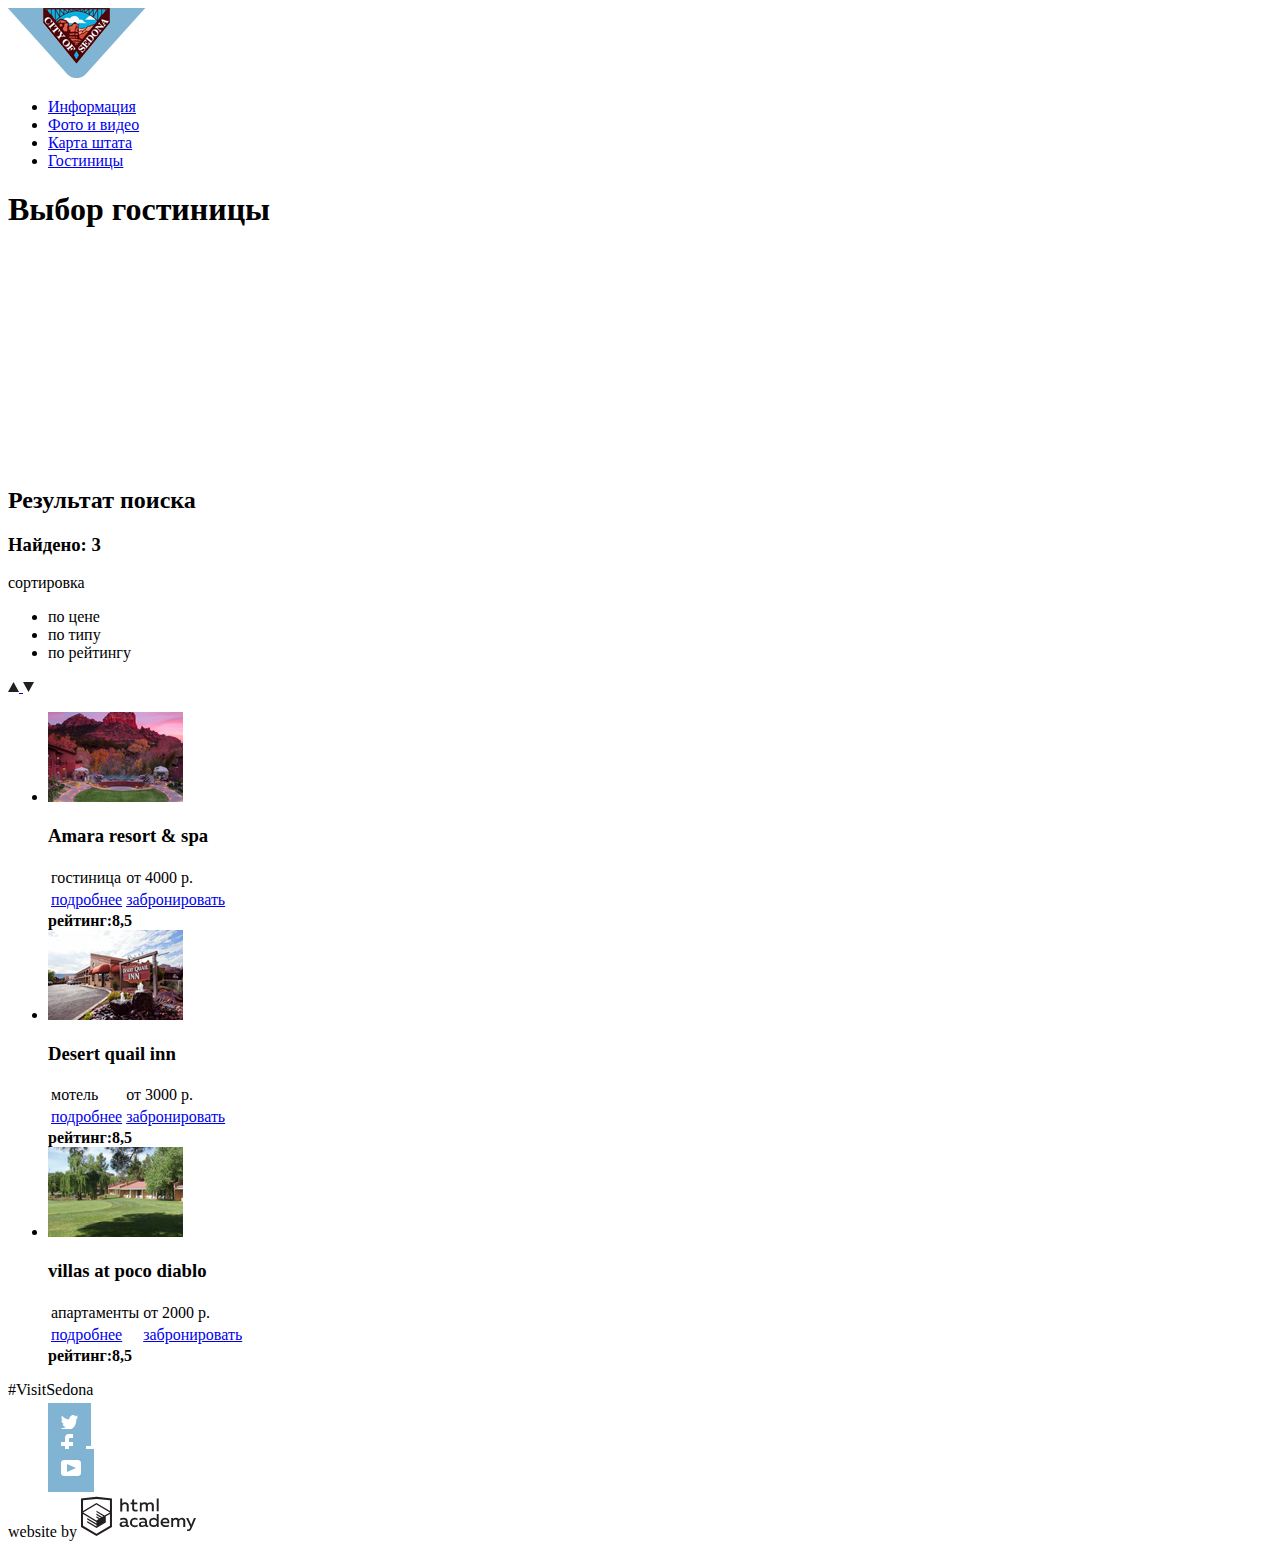
==== hotel.html @ ff17bfc4 "Ссылки" ====
<!DOCTYPE html>
<html lang="ru">
  <head>
    <meta charset="utf-8">
    <link href="css\hotel_style.css" rel="stylesheet">
    <title>HTML Academy: Седона</title>
  </head>
  <body>
    <div class="page-frame">
      <header class="page-header">
        <nav class="main-navigation">
          <a class="logo" href="index.html" alt="логотип">
            <img src="img\logo.png" width="138"height="70" alt="Логотип Седоны">
          </a>        
          <ul class="site-navigation">
            <li>
              <a href="#">Информация</a>
            </li>
            <li>
                <a href="#">Фото и видео</a>
            </li>
            <li>
                <a href="#">Карта штата</a>
            </li>
            <li class="site-navigation-current">
                <a href="#">Гостиницы</a>
            </li>
          </ul>
        
        </nav>
      </header>

      <main class="page-content">  
        <h1 class="visually-hidden">Выбор гостиницы</h1>  
        <section class="filter">
         <!--Тут будет три формы
          форма Инфраструктура
          форма Тип жилья
          форма Стоимость -->
        </section>
        <section class="search-resalt">
          <!--не надо ли весь этот блок в div завернуть? или это лишнее? -->
          <div class="search-total">
            <h2 class="visually-hidden">Результат поиска</h2>
            <h3 class="count font-black">Найдено: 3</h3>
            <p class="sort font-black">сортировка</p>
            <ul class="sorting-method">        
              <li>
               <span>по цене</span>
              </li>
              <li>
                <span>по типу</span>
              </li>
              <li>
                  <span>по рейтингу</span>
              </li>
            </ul>
            <div>
              <a href="#" class="arrow-up">
                <img src="img\icon_up_dir.svg" width="11"height="10" alt="сортировать по возрастанию">
              </a>
              <a href="#" class="arrow-down">
                <img src="img\icon_down_dir.svg" width="11"height="10" alt="сортировать по убыванию">
              </a>  
            </div>
          </div>       
          
          <ul class="search-resalt-list">
            <li class="search-resalt-item">
              <img src="img\Amara_Resort.jpg" width=""height="" alt="фотография гостиницы">
              <div class="resalt-item-info">
                <h3 class="hotel-name font-black">Amara resort & spa</h3>            
                <table>
                  <tr>
                    <td class=hotel-type"">гостиница</td>
                    <td class="price">от 4000 р.</td>
                  </tr>
                  <tr>
                    <td class="details">
                      <a href="#">подробнее</a>
                    </td>
                    <td class="booking">
                      <a href="#">забронировать</a>
                    </td>
                  </tr>
                </table>
              </div>
              <div class="rating">
                <!--<img src="" width=""height="" alt="звезды"-->
                <b class="rating">рейтинг:8,5</b>
              </div>  
            </li>        
            <li class="search-resalt-item">
              <img src="img\Desert_Quail.jpg" width=""height="" alt="фотография гостиницы">
              <div class="resalt-item-info">
                <h3 class="hotel-name font-black">Desert quail inn</h3>            
                <table>
                  <tr>
                    <td class=hotel-type"">мотель</td>
                    <td class="price">от 3000 р.</td>
                  </tr>
                  <tr>
                      <td class="details">
                        <a href="#">подробнее</a>
                      </td>
                      <td class="booking">
                          <a href="#">забронировать</a>
                      </td>
                    </tr>
                </table>
              </div>
              <div class="rating">
                <!--<img src="" width=""height="" alt="звезды"-->
                <b class="rating">рейтинг:8,5</b>
              </div>
            </li>            
            <li class="search-resalt-item">
              <img src="img\Villas_at_Poco_Diablo.jpg" width=""height="" alt="фотография гостиницы">
              <div class="resalt-item-info">
                <h3 class="hotel-name font-black">villas at poco diablo</h3>                
                <table>
                    <tr>
                      <td class=hotel-type"">апартаменты</td>
                      <td class="price">от 2000 р.</td>
                    </tr>
                    <tr>
                        <td class="details">
                          <a href="#">подробнее</a>
                        </td>
                        <td class="booking">
                            <a href="#">забронировать</a>
                        </td>
                      </tr>
                  </table>
                </div>
                <div class="rating">
                    <!--<img src="" width=""height="" alt="звезды"-->
                    <b class="rating">рейтинг:8,5</b>
                </div>
              </li>              
          </ul>
        </section>

      </main>
      <footer class="page-footer">
          <div>#VisitSedona</div>         
          <ul class="social">
            <li>
              <a class="social-item tw" href="#">
                <img src="img\twitter.svg" alt="Твиттер">
              </a>
            </li>
            <li>
              <a class="social-item fb" href="#">
                <img src="img\fb.svg" alt="Фейсбук">
              </a>
            </li>
            <li>
              <a class="social-item yt" href="#">
                <img src="img\youtube.svg" alt="Ю-туб">
               </a>
            </li>
          </ul>        
          <div class="copyright">
            <span>
              website by                   
                <a href="https://htmlacademy.ru/intensive/htmlcss">
                 <img src="img\logo_htmlacademy.svg" width="115px" height="41px" alt="htmlacademy">
                </a>
            </span>           
          </div>      
      </footer>
    </div>
  </body>
</html>
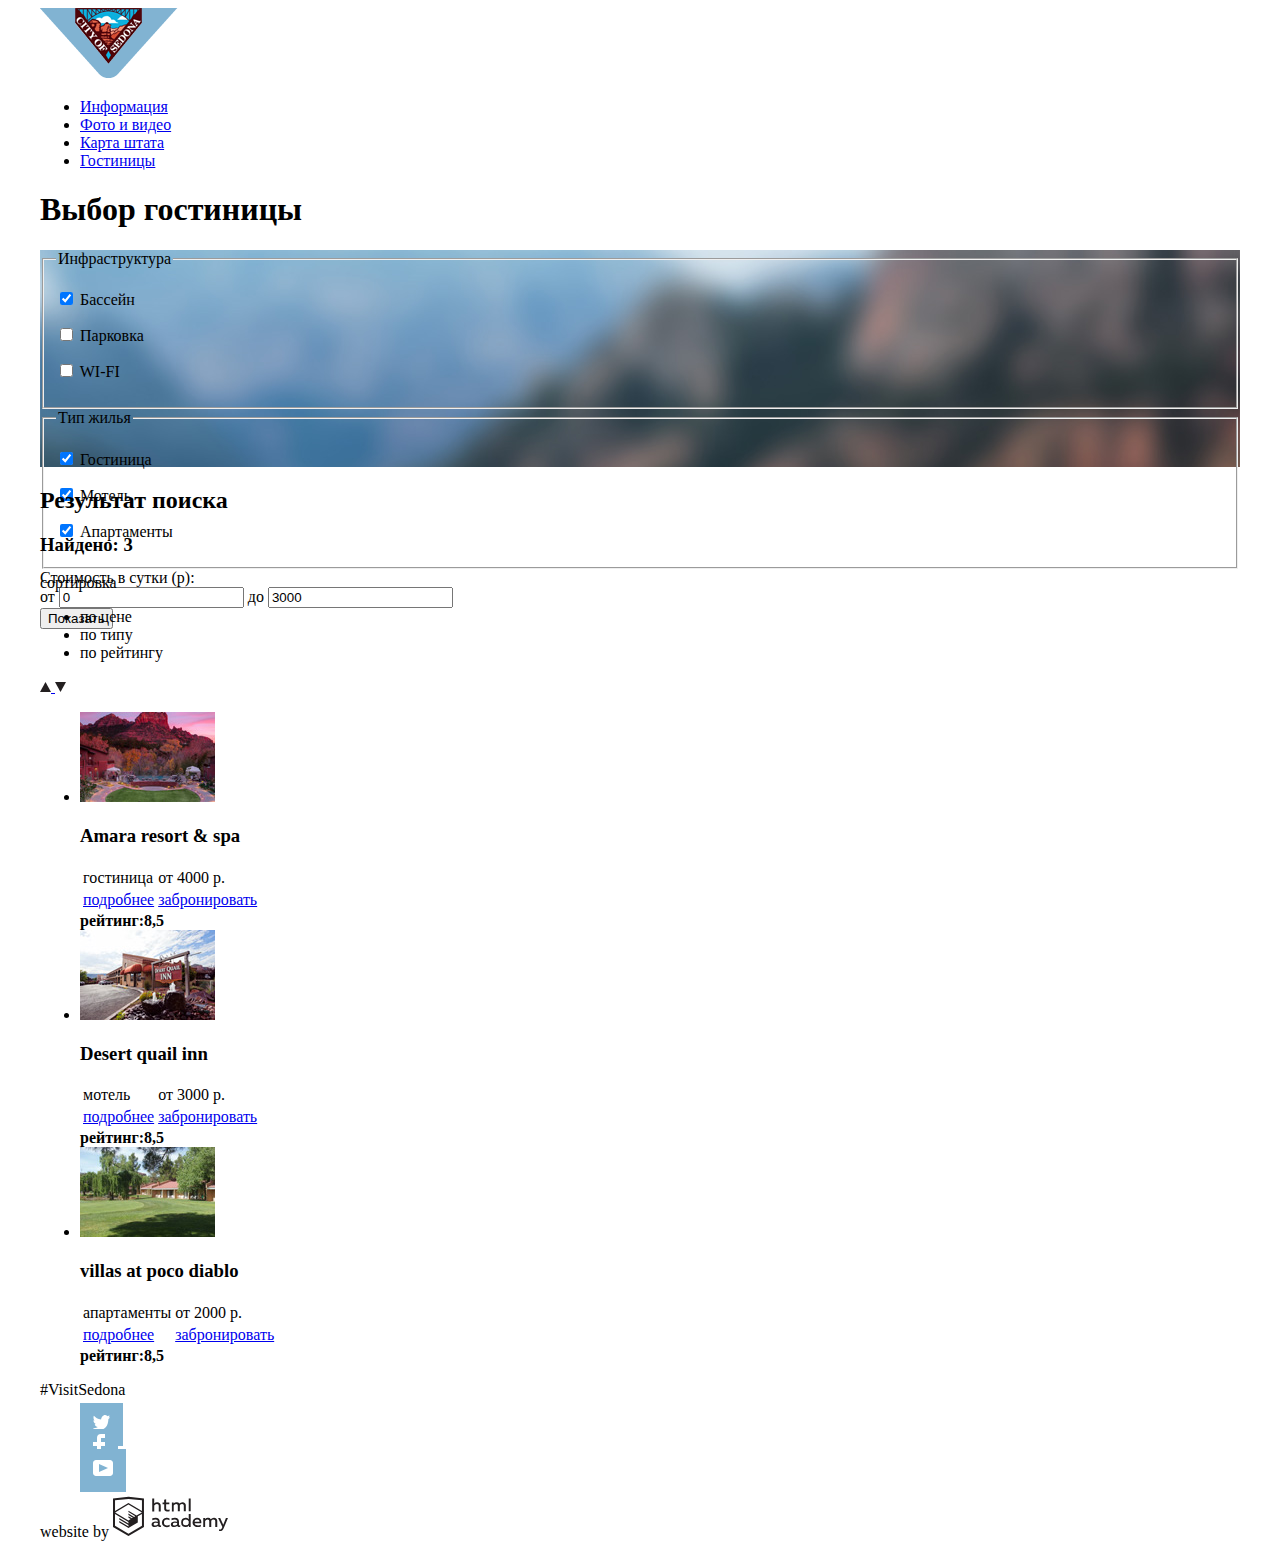
==== commit 7c506a9a: "формы" ====
--- a/hotel.html
+++ b/hotel.html
@@ -2,7 +2,7 @@
 <html lang="ru">
   <head>
     <meta charset="utf-8">
-    <link href="css\hotel_style.css" rel="stylesheet">
+    <link href="css/style.css" rel="stylesheet">
     <title>HTML Academy: Седона</title>
   </head>
   <body>
@@ -10,7 +10,7 @@
       <header class="page-header">
         <nav class="main-navigation">
           <a class="logo" href="index.html" alt="логотип">
-            <img src="img\logo.png" width="138"height="70" alt="Логотип Седоны">
+            <img src="img/logo.png" width="138"height="70" alt="Логотип Седоны">
           </a>        
           <ul class="site-navigation">
             <li>
@@ -33,10 +33,52 @@
       <main class="page-content">  
         <h1 class="visually-hidden">Выбор гостиницы</h1>  
         <section class="filter">
-         <!--Тут будет три формы
-          форма Инфраструктура
-          форма Тип жилья
-          форма Стоимость -->
+         <form class="additional-criteria" action="https://echo.htmlacademy.ru" method="post">
+          <fieldset>
+            <legend>Инфраструктура</legend>
+            <p>
+              <input type="checkbox" name="pool" id="pool"checked>            
+              <label for="pool">Бассейн</label>
+            </p>
+            <p>
+              <input type="checkbox" name="parking" id="parking">
+              <label for="parking">Парковка</label>              
+            </p>
+            <p>
+              <input type="checkbox" name="wi-fi" id="wi-fi">
+             <label for="wi-fi">WI-FI</label>
+            </p>
+          </fieldset>
+          <fieldset>
+              <legend>Тип жилья</legend>
+              <p>
+                <input type="checkbox" name="hotel" id="hotel"checked>            
+                <label for="hotel">Гостиница</label>
+              </p>
+              <p>
+                <input type="checkbox" name="motel" id="motel"checked>
+                <label for="motel">Мотель</label>              
+              </p>
+              <p>
+                <input type="checkbox" name="apartments" id="apartments"checked>
+               <label for="apartments">Апартаменты</label>
+              </p>
+            </fieldset>
+            <div class="price-range">
+                <div class="price-range-title">Стоимость в сутки (р):</div>
+                <div class="price-controls">
+                  <label class="min-price">от <input type="text" name="min-price" value="0"></label>
+                  <label class="max-price">до <input type="text" name="max-price" value="3000"></label>
+                </div>
+                <div class="range-controls">
+                  <div class="scale">
+                    <div class="bar"></div>
+                  </div>
+                  <div class="range-toggle range-toggle-min"></div>
+                  <div class="range-toggle range-toggle-max"></div>
+                </div>
+                <button class="btn-transparent" type="submit">Показать</button>
+         </form>
         </section>
         <section class="search-resalt">
           <!--не надо ли весь этот блок в div завернуть? или это лишнее? -->
@@ -57,17 +99,17 @@
             </ul>
             <div>
               <a href="#" class="arrow-up">
-                <img src="img\icon_up_dir.svg" width="11"height="10" alt="сортировать по возрастанию">
+                <img src="img/icon_up_dir.svg" width="11"height="10" alt="сортировать по возрастанию">
               </a>
               <a href="#" class="arrow-down">
-                <img src="img\icon_down_dir.svg" width="11"height="10" alt="сортировать по убыванию">
+                <img src="img/icon_down_dir.svg" width="11"height="10" alt="сортировать по убыванию">
               </a>  
             </div>
           </div>       
           
           <ul class="search-resalt-list">
             <li class="search-resalt-item">
-              <img src="img\Amara_Resort.jpg" width=""height="" alt="фотография гостиницы">
+              <img src="img/Amara_Resort.jpg" width=""height="" alt="фотография гостиницы">
               <div class="resalt-item-info">
                 <h3 class="hotel-name font-black">Amara resort & spa</h3>            
                 <table>
@@ -91,7 +133,7 @@
               </div>  
             </li>        
             <li class="search-resalt-item">
-              <img src="img\Desert_Quail.jpg" width=""height="" alt="фотография гостиницы">
+              <img src="img/Desert_Quail.jpg" width=""height="" alt="фотография гостиницы">
               <div class="resalt-item-info">
                 <h3 class="hotel-name font-black">Desert quail inn</h3>            
                 <table>
@@ -115,7 +157,7 @@
               </div>
             </li>            
             <li class="search-resalt-item">
-              <img src="img\Villas_at_Poco_Diablo.jpg" width=""height="" alt="фотография гостиницы">
+              <img src="img/Villas_at_Poco_Diablo.jpg" width=""height="" alt="фотография гостиницы">
               <div class="resalt-item-info">
                 <h3 class="hotel-name font-black">villas at poco diablo</h3>                
                 <table>
@@ -147,17 +189,17 @@
           <ul class="social">
             <li>
               <a class="social-item tw" href="#">
-                <img src="img\twitter.svg" alt="Твиттер">
+                <img src="img/twitter.svg" alt="Твиттер">
               </a>
             </li>
             <li>
               <a class="social-item fb" href="#">
-                <img src="img\fb.svg" alt="Фейсбук">
+                <img src="img/fb.svg" alt="Фейсбук">
               </a>
             </li>
             <li>
               <a class="social-item yt" href="#">
-                <img src="img\youtube.svg" alt="Ю-туб">
+                <img src="img/youtube.svg" alt="Ю-туб">
                </a>
             </li>
           </ul>        
@@ -165,7 +207,7 @@
             <span>
               website by                   
                 <a href="https://htmlacademy.ru/intensive/htmlcss">
-                 <img src="img\logo_htmlacademy.svg" width="115px" height="41px" alt="htmlacademy">
+                 <img src="img/logo_htmlacademy.svg" width="115px" height="41px" alt="htmlacademy">
                 </a>
             </span>           
           </div>      
--- a/css/style.css
+++ b/css/style.css
@@ -0,0 +1,62 @@
+.page-frame {
+    width: 1200px;
+    margin: 0px auto;
+}
+.intro {
+    width: 1200px;
+    height: 780px;
+    background: #ffffff;
+    background-image: url( "../img/intro_background.jpg" );
+}
+.feature-wide-box1 {
+    width: 1200px;
+    height: 256px;
+    background: #81b3d2;
+    background-image: url( "../img/foto1.jpg" );
+    background-repeat: no-repeat;
+    background-position: right 0px top 0px;
+}
+.feature-wide-box2 {
+    width: 1200px;
+    height: 256px;
+    background: #81b3d2;
+    background-image: url( "../img/foto2.jpg" );
+    background-repeat: no-repeat;
+    background-position: left 0px top 0px;
+}
+.about-sity {
+    list-style-type: none;
+}
+.about-sity li:first-child {
+    background-image: url( "../img/icon_1.svg" );
+    background-repeat: no-repeat;
+}
+.about-sity li:nth-child(2) {
+    background-image: url( "../img/icon_2.svg" );
+    background-repeat: no-repeat; 
+}
+.about-sity li:last-child {
+    background-image: url( "../img/icon_3.svg" );
+    background-repeat: no-repeat;
+}
+.social {
+    list-style-type: none;
+}
+.social-item {
+    background: #81b3d2;
+    border: 13px solid #81b3d2;
+}
+.filter{
+    width: 1200px;
+    height: 217px;
+    background: #ffffff;
+    background-image: url( "../img/filter_background.jpg" );
+}
+
+.social {
+    list-style-type: none;
+}
+.social-item {
+    background: #81b3d2;
+    border: 13px solid #81b3d2;
+}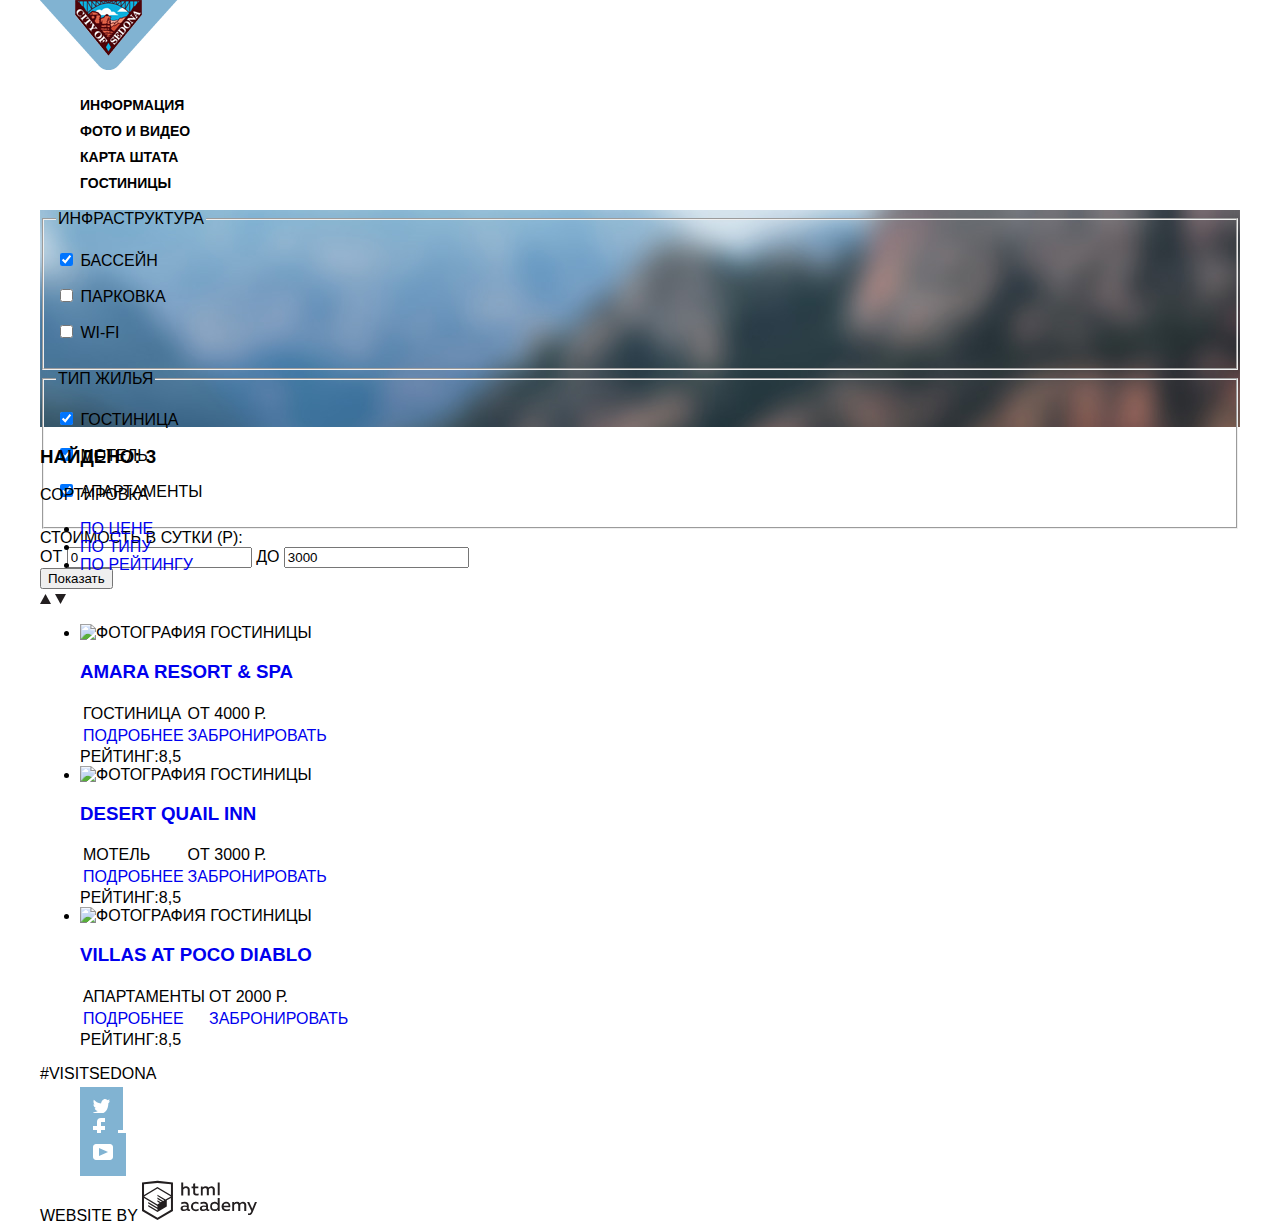
==== commit e309b3fa: "Исправления" ====
--- a/hotel.html
+++ b/hotel.html
@@ -3,7 +3,7 @@
   <head>
     <meta charset="utf-8">
     <link href="css/style.css" rel="stylesheet">
-    <title>HTML Academy: Седона</title>
+    <title>Седона</title>
   </head>
   <body>
     <div class="page-frame">
@@ -78,6 +78,7 @@
                   <div class="range-toggle range-toggle-max"></div>
                 </div>
                 <button class="btn-transparent" type="submit">Показать</button>
+            </div>
          </form>
         </section>
         <section class="search-resalt">
@@ -88,30 +89,30 @@
             <p class="sort font-black">сортировка</p>
             <ul class="sorting-method">        
               <li>
-               <span>по цене</span>
+                <a href="#">по цене</a>
               </li>
               <li>
-                <span>по типу</span>
+                <a href="#">по типу</a>
               </li>
               <li>
-                  <span>по рейтингу</span>
+                <a href="#">по рейтингу</a> 
               </li>
             </ul>
-            <div>
+            <div class="arrow">
               <a href="#" class="arrow-up">
-                <img src="img/icon_up_dir.svg" width="11"height="10" alt="сортировать по возрастанию">
+                <img src="img/icon_up_dir.svg" width="11" height="10" alt="сортировать по возрастанию">
               </a>
               <a href="#" class="arrow-down">
-                <img src="img/icon_down_dir.svg" width="11"height="10" alt="сортировать по убыванию">
+                <img src="img/icon_down_dir.svg" width="11" height="10" alt="сортировать по убыванию">
               </a>  
             </div>
           </div>       
           
           <ul class="search-resalt-list">
             <li class="search-resalt-item">
-              <img src="img/Amara_Resort.jpg" width=""height="" alt="фотография гостиницы">
+              <img src="img/amara_resort.jpg" width="135"height="90" alt="фотография гостиницы">
               <div class="resalt-item-info">
-                <h3 class="hotel-name font-black">Amara resort & spa</h3>            
+                <h3 class="hotel-name font-black"> <a href="#"> Amara resort & spa</a></h3>            
                 <table>
                   <tr>
                     <td class=hotel-type"">гостиница</td>
@@ -129,13 +130,13 @@
               </div>
               <div class="rating">
                 <!--<img src="" width=""height="" alt="звезды"-->
-                <b class="rating">рейтинг:8,5</b>
+                <span class="rating">рейтинг:8,5</span>
               </div>  
             </li>        
             <li class="search-resalt-item">
-              <img src="img/Desert_Quail.jpg" width=""height="" alt="фотография гостиницы">
+              <img src="img/desert_quail.jpg" width="135"height="90" alt="фотография гостиницы">
               <div class="resalt-item-info">
-                <h3 class="hotel-name font-black">Desert quail inn</h3>            
+                <h3 class="hotel-name font-black"> <a href="#">Desert quail inn</a></h3>            
                 <table>
                   <tr>
                     <td class=hotel-type"">мотель</td>
@@ -153,13 +154,13 @@
               </div>
               <div class="rating">
                 <!--<img src="" width=""height="" alt="звезды"-->
-                <b class="rating">рейтинг:8,5</b>
+                <span class="rating">рейтинг:8,5</span>
               </div>
             </li>            
             <li class="search-resalt-item">
-              <img src="img/Villas_at_Poco_Diablo.jpg" width=""height="" alt="фотография гостиницы">
+              <img src="img/villas_at_poco_diablo.jpg" width="135"height="90" alt="фотография гостиницы">
               <div class="resalt-item-info">
-                <h3 class="hotel-name font-black">villas at poco diablo</h3>                
+                <h3 class="hotel-name font-black"> <a href="#">Villas at poco diablo</a></h3>                
                 <table>
                     <tr>
                       <td class=hotel-type"">апартаменты</td>
@@ -177,7 +178,7 @@
                 </div>
                 <div class="rating">
                     <!--<img src="" width=""height="" alt="звезды"-->
-                    <b class="rating">рейтинг:8,5</b>
+                    <span class="rating">рейтинг:8,5</span>
                 </div>
               </li>              
           </ul>
--- a/css/style.css
+++ b/css/style.css
@@ -1,29 +1,92 @@
+body{
+    margin:  0;
+    padding: 0;
+
+    font-family: "PT+Sans", Arial, sans-serif;
+    text-transform: uppercase;
+
+    background-color: #ffffff;
+}
 .page-frame {
     width: 1200px;
     margin: 0px auto;
 }
+a {
+    text-decoration: none;
+  }
+.main-navigation{
+    font-size: 14px;
+    font-weight: bold;
+    line-height: 26px;
+    color: #000000;  
+    background-color: #FFFFFF;
+}  
+.site-navigation a {
+    color: #000000;
+}
+.logo{
+    /* как его поставить на место*/
+}
+.site-navigation,
+.social{
+    list-style: none;
+}
+
+.visually-hidden {
+    position: absolute;
+    width: 1px;
+    height: 1px;
+    margin: -1px;
+    border: 0;
+    padding: 0;
+    clip: rect(0 0 0 0);
+    overflow: hidden;
+  }
+
 .intro {
     width: 1200px;
-    height: 780px;
-    background: #ffffff;
+    height: 508px;
+    background: #90bed8;
     background-image: url( "../img/intro_background.jpg" );
 }
-.feature-wide-box1 {
+.features,
+.search-hotel
+ {
+    text-align: center;    
+}
+.features-list{
+    list-style: none;
+}
+.features h3{ 
+    font-size: 21px;
+    font-weight: bold;
+    line-height: 26px;
+    color: #000000;
+}
+.features p{ 
+    font-size: 14px;
+    font-weight: normal;
+    line-height: 26px;
+    color: #333333;
+}
+
+
+.feature-item-info {
     width: 1200px;
     height: 256px;
     background: #81b3d2;
-    background-image: url( "../img/foto1.jpg" );
-    background-repeat: no-repeat;
     background-position: right 0px top 0px;
+    
 }
-.feature-wide-box2 {
-    width: 1200px;
-    height: 256px;
-    background: #81b3d2;
-    background-image: url( "../img/foto2.jpg" );
-    background-repeat: no-repeat;
-    background-position: left 0px top 0px;
+
+.feature-wide h3,
+.feature-wide p, {
+    color: #c5c5c5;/*заменить на белый*/
 }
+.feature-normal{
+    background-color: #eeeeee;
+}
+
 .about-sity {
     list-style-type: none;
 }
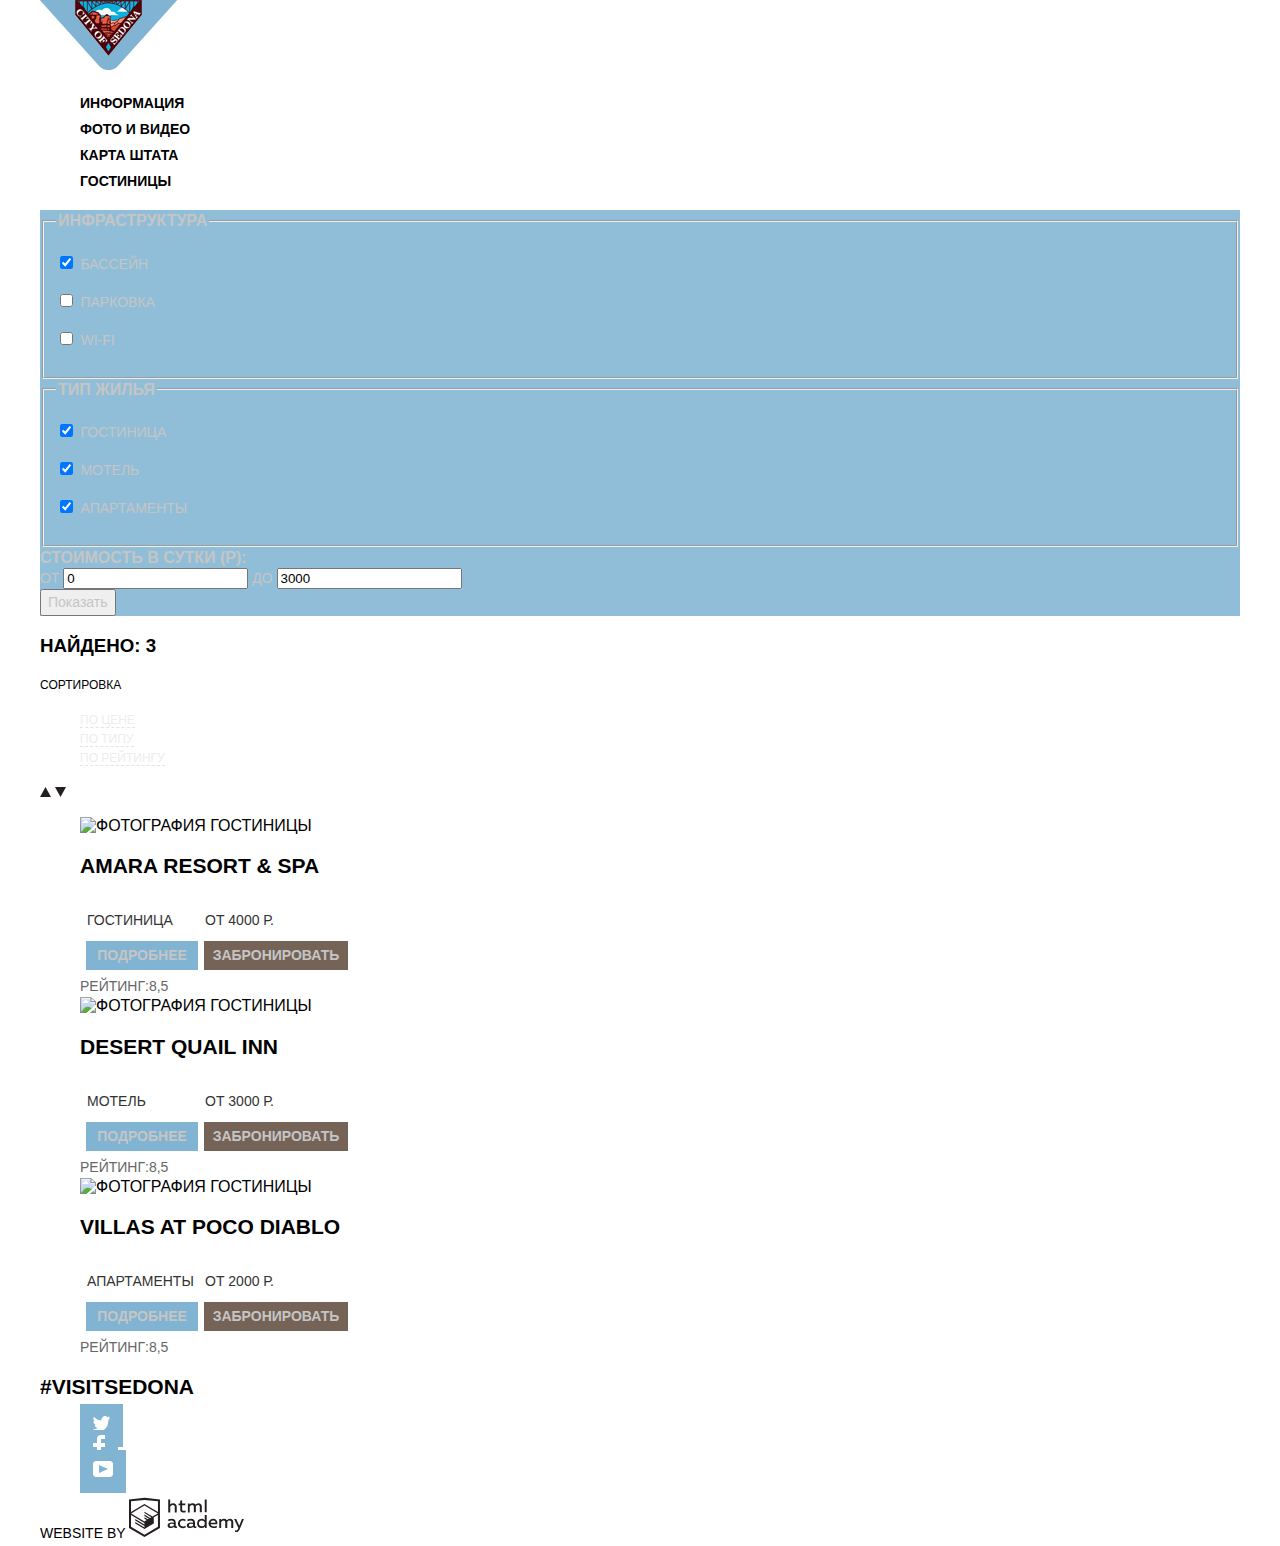
==== commit 19801fd3: "Базовая стилизация" ====
--- a/hotel.html
+++ b/hotel.html
@@ -23,7 +23,7 @@
                 <a href="#">Карта штата</a>
             </li>
             <li class="site-navigation-current">
-                <a href="#">Гостиницы</a>
+                <a href="index.html">Гостиницы</a>
             </li>
           </ul>
         
@@ -34,8 +34,8 @@
         <h1 class="visually-hidden">Выбор гостиницы</h1>  
         <section class="filter">
          <form class="additional-criteria" action="https://echo.htmlacademy.ru" method="post">
-          <fieldset>
-            <legend>Инфраструктура</legend>
+          <fieldset class="additional-criteria-sort">
+            <legend class="additional-criteria-caption">Инфраструктура</legend>
             <p>
               <input type="checkbox" name="pool" id="pool"checked>            
               <label for="pool">Бассейн</label>
@@ -49,8 +49,8 @@
              <label for="wi-fi">WI-FI</label>
             </p>
           </fieldset>
-          <fieldset>
-              <legend>Тип жилья</legend>
+          <fieldset class="additional-criteria-sort">
+              <legend class="additional-criteria-caption">Тип жилья</legend>
               <p>
                 <input type="checkbox" name="hotel" id="hotel"checked>            
                 <label for="hotel">Гостиница</label>
@@ -82,11 +82,10 @@
          </form>
         </section>
         <section class="search-resalt">
-          <!--не надо ли весь этот блок в div завернуть? или это лишнее? -->
           <div class="search-total">
             <h2 class="visually-hidden">Результат поиска</h2>
-            <h3 class="count font-black">Найдено: 3</h3>
-            <p class="sort font-black">сортировка</p>
+            <h3 class="count ">Найдено: 3</h3>
+            <p class="sort">сортировка</p>
             <ul class="sorting-method">        
               <li>
                 <a href="#">по цене</a>
@@ -106,16 +105,15 @@
                 <img src="img/icon_down_dir.svg" width="11" height="10" alt="сортировать по убыванию">
               </a>  
             </div>
-          </div>       
-          
+          </div>    
           <ul class="search-resalt-list">
             <li class="search-resalt-item">
               <img src="img/amara_resort.jpg" width="135"height="90" alt="фотография гостиницы">
               <div class="resalt-item-info">
-                <h3 class="hotel-name font-black"> <a href="#"> Amara resort & spa</a></h3>            
-                <table>
-                  <tr>
-                    <td class=hotel-type"">гостиница</td>
+                <h3 class="hotel-name"> <a href="#"> Amara resort & spa</a></h3>            
+                <table class="hotel-info">
+                  <tr>
+                    <td class="hotel-type">гостиница</td>
                     <td class="price">от 4000 р.</td>
                   </tr>
                   <tr>
@@ -136,10 +134,10 @@
             <li class="search-resalt-item">
               <img src="img/desert_quail.jpg" width="135"height="90" alt="фотография гостиницы">
               <div class="resalt-item-info">
-                <h3 class="hotel-name font-black"> <a href="#">Desert quail inn</a></h3>            
-                <table>
-                  <tr>
-                    <td class=hotel-type"">мотель</td>
+                <h3 class="hotel-name"> <a href="#">Desert quail inn</a></h3>            
+                <table class="hotel-info">
+                  <tr>
+                    <td class="hotel-type">мотель</td>
                     <td class="price">от 3000 р.</td>
                   </tr>
                   <tr>
@@ -160,10 +158,10 @@
             <li class="search-resalt-item">
               <img src="img/villas_at_poco_diablo.jpg" width="135"height="90" alt="фотография гостиницы">
               <div class="resalt-item-info">
-                <h3 class="hotel-name font-black"> <a href="#">Villas at poco diablo</a></h3>                
-                <table>
+                <h3 class="hotel-name"> <a href="#">Villas at poco diablo</a></h3>                
+                <table class="hotel-info">
                     <tr>
-                      <td class=hotel-type"">апартаменты</td>
+                      <td class="hotel-type">апартаменты</td>
                       <td class="price">от 2000 р.</td>
                     </tr>
                     <tr>
@@ -186,7 +184,7 @@
 
       </main>
       <footer class="page-footer">
-          <div>#VisitSedona</div>         
+          <div class="hash">#VisitSedona</div>         
           <ul class="social">
             <li>
               <a class="social-item tw" href="#">
--- a/css/style.css
+++ b/css/style.css
@@ -6,6 +6,7 @@
     text-transform: uppercase;
 
     background-color: #ffffff;
+    
 }
 .page-frame {
     width: 1200px;
@@ -14,21 +15,40 @@
 a {
     text-decoration: none;
   }
-.main-navigation{
-    font-size: 14px;
-    font-weight: bold;
-    line-height: 26px;
-    color: #000000;  
+.main-navigation {
+
     background-color: #FFFFFF;
 }  
 .site-navigation a {
-    color: #000000;
-}
+    font-size: 14px;
+    font-weight: bold;
+    line-height: 26px;
+    color: #000000;
+}
+.site-navigation a:hover{
+    color: #81b3d2;  
+}
+.site-navigation a:active,
+.hotel-name a:active,
+.details a:active,
+.booking a:active,
+.search-hotel-link:active,
+.popup-search-hotels:active {
+    opacity: 0.3;  
+}   
+.site-navigation .active a {
+    color: #766357;  
+} 
+
 .logo{
     /* как его поставить на место*/
 }
 .site-navigation,
-.social{
+.social,
+.about-sity,
+.features-list,
+.sorting-method,
+.search-resalt-list {
     list-style: none;
 }
 
@@ -54,9 +74,7 @@
  {
     text-align: center;    
 }
-.features-list{
-    list-style: none;
-}
+
 .features h3{ 
     font-size: 21px;
     font-weight: bold;
@@ -71,25 +89,24 @@
 }
 
 
-.feature-item-info {
+.feature-wide-info {
     width: 1200px;
     height: 256px;
     background: #81b3d2;
     background-position: right 0px top 0px;
     
 }
-
-.feature-wide h3,
-.feature-wide p, {
-    color: #c5c5c5;/*заменить на белый*/
-}
+.features .feature-wide-info h3,
+.features .feature-wide-info p {
+    color: #c5c5c5;/*заменить на белый*/
+}
+
+
 .feature-normal{
     background-color: #eeeeee;
 }
 
-.about-sity {
-    list-style-type: none;
-}
+
 .about-sity li:first-child {
     background-image: url( "../img/icon_1.svg" );
     background-repeat: no-repeat;
@@ -102,24 +119,158 @@
     background-image: url( "../img/icon_3.svg" );
     background-repeat: no-repeat;
 }
-.social {
-    list-style-type: none;
+.popup-search,
+.popup-search input{
+    font-size: 14px;
+    font-weight: bold;
+    line-height: 26px;
+    color: #000000;
+    text-transform: uppercase;
+}
+.search-hotel-link,
+.popup-search-hotels {
+    font-size: 21px;
+    font-weight: bold;
+    line-height: 26px;
+    color: #c5c5c5;
+}
+.hash {
+    font-size: 21px;
+    font-weight: bold;
+    line-height: 26px;
+    color: #000000;
+
 }
 .social-item {
     background: #81b3d2;
     border: 13px solid #81b3d2;
 }
+.copyright{
+    font-size: 14px;
+    font-weight: normal;
+    line-height: 26px;
+    color: #000000;
+}
 .filter{
     width: 1200px;
-    height: 217px;
-    background: #ffffff;
-    background-image: url( "../img/filter_background.jpg" );
-}
-
-.social {
-    list-style-type: none;
-}
-.social-item {
-    background: #81b3d2;
-    border: 13px solid #81b3d2;
+    /*height: 217px;*/
+    background: #90bed8;
+    /*background-image: url( "../img/filter_background.jpg" );*/
+}
+.additional-criteria-caption,
+.price-range-title {
+    font-size: 16px;
+    font-weight: bold;
+    line-height: 21px;
+    color: #c5c5c5;/*заменить на белый*/
+}
+.filter label,
+.price-controls,
+.btn-transparent {
+    font-size: 14px;
+    font-weight: normal;
+    line-height: 21px;
+    color: #c5c5c5;/*заменить на белый*/
+}
+.sort{
+    font-size: 12px;
+    font-weight: normal;
+    line-height: 18px;
+    color: #000000;
+}
+.sorting-method a{
+    font-size: 12px;
+    font-weight: normal;
+    line-height: 18px;
+    color: #c5c5c5;
+    opacity:0.3;
+    border-bottom: 1px dashed #81b3d2;
+}
+.sorting-method a:hover{
+    color: #81b3d2;
+    opacity: 1;
+}
+.sorting-method a:active{
+    color: #000000;
+    border-bottom: none;
+    opacity: 1;
+}
+
+
+.hotel-name a {
+    font-size: 21px;
+    font-weight: bold;
+    line-height: 26px;
+    color: #000000;
+}
+.hotel-name a:hover{
+    color: #81b3d2;
+}
+
+.hotel-type,
+.price {
+    font-size: 14px;
+    font-weight: normal;
+    line-height: 21px;
+    color: #333333;
+    text-align:left;
+    padding-top: 3px;
+}
+.details a,
+.booking a {
+    font-size: 14px;
+    font-weight: bold;
+    line-height: 21px;
+    color: #c5c5c5;/*заменить на белый*/
+}
+.rating {
+    font-size: 14px;
+    font-weight: normal;
+    line-height: 21px;
+    color: #666666;/*заменить на белый*/
+}
+.hotel-info{
+    border-spacing: 6px;
+}
+.hotel-type{
+    width: 110px;
+    height: 27px;
+}
+.price{
+    width: 142px;
+    height: 27px;
+}
+.details {
+    height: 27px;
+    text-align:center;
+    background-color: #81b3d2;
+}
+.details:hover{
+    background-color: #669ec0;
+}
+.details:active{
+    background-color: #5496bd;
+}
+.booking {
+    height: 27px;
+    text-align:center;
+    background-color: #766357;
+}
+.booking:hover{
+    background-color: #604e43;
+}
+.booking:active{
+    background-color: #503e33;
+}
+.popup-search-options input {
+    background-color: #f2f2f2;
+    border: none;
+}
+.popup-search-options input:hover {
+    background-color: #ebebeb; 
+}
+.popup-search-options input:focus {
+    background-color: #ffffff;
+    border: 2px solid #e5e5e5; 
+    box-sizing: border-box;
 }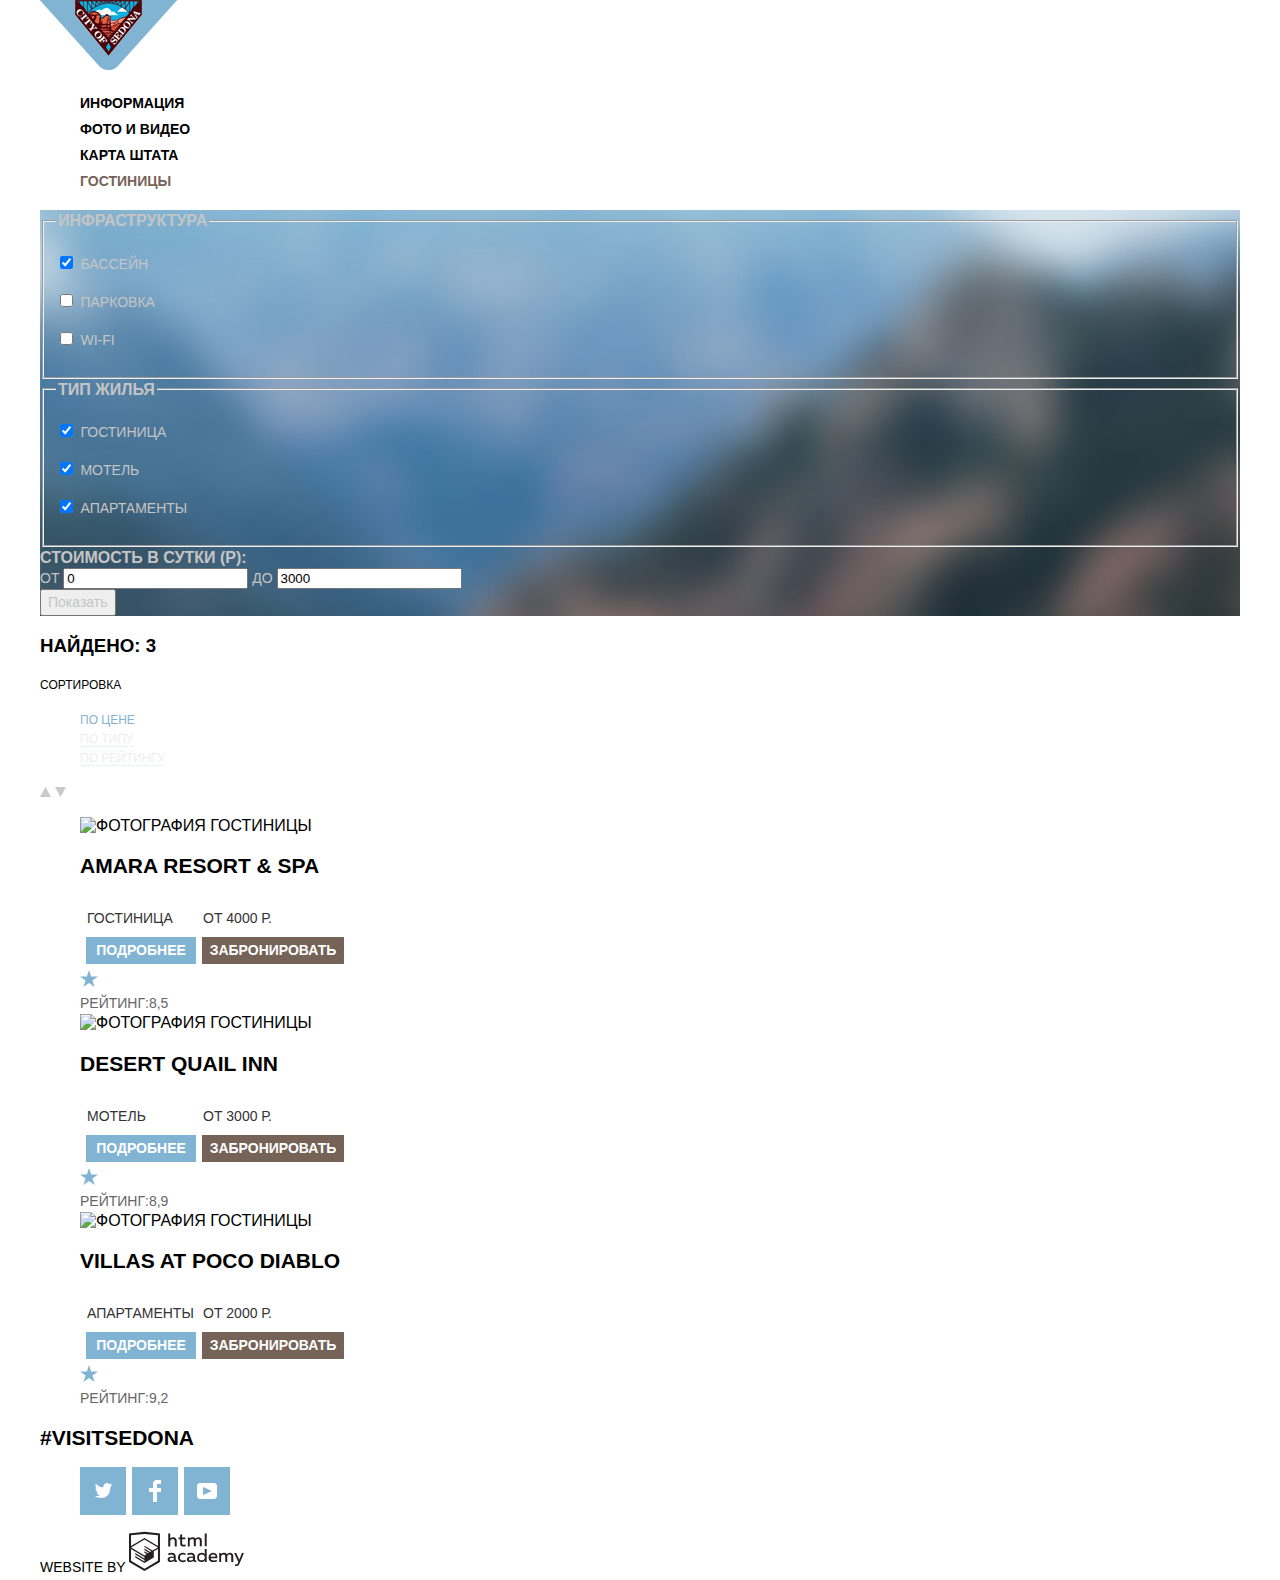
==== commit 720c6861: "Исправления2" ====
--- a/hotel.html
+++ b/hotel.html
@@ -22,8 +22,8 @@
             <li>
                 <a href="#">Карта штата</a>
             </li>
-            <li class="site-navigation-current">
-                <a href="index.html">Гостиницы</a>
+            <li>
+                <a class="active">Гостиницы</a>
             </li>
           </ul>
         
@@ -88,7 +88,7 @@
             <p class="sort">сортировка</p>
             <ul class="sorting-method">        
               <li>
-                <a href="#">по цене</a>
+                <a class="active" href="#">по цене</a>
               </li>
               <li>
                 <a href="#">по типу</a>
@@ -99,10 +99,14 @@
             </ul>
             <div class="arrow">
               <a href="#" class="arrow-up">
-                <img src="img/icon_up_dir.svg" width="11" height="10" alt="сортировать по возрастанию">
+                  <svg xmlns="http://www.w3.org/2000/svg" width="11" height="10" viewBox="0 0 11 10">
+                    <path d="M5.5 0L0 10h11z"/>
+                  </svg>                
               </a>
-              <a href="#" class="arrow-down">
-                <img src="img/icon_down_dir.svg" width="11" height="10" alt="сортировать по убыванию">
+              <a href="#" class="arrow-down active">
+                  <svg xmlns="http://www.w3.org/2000/svg" width="11" height="10" viewBox="0 0 11 10">
+                    <path d="M5.5 10L0 0h11"/>
+                  </svg>
               </a>  
             </div>
           </div>    
@@ -127,7 +131,9 @@
                 </table>
               </div>
               <div class="rating">
-                <!--<img src="" width=""height="" alt="звезды"-->
+                <div class="stars">
+                  <img src="img/star.svg" width="18"height="17" alt="звезды">
+                </div>                
                 <span class="rating">рейтинг:8,5</span>
               </div>  
             </li>        
@@ -151,8 +157,10 @@
                 </table>
               </div>
               <div class="rating">
-                <!--<img src="" width=""height="" alt="звезды"-->
-                <span class="rating">рейтинг:8,5</span>
+                <div class="stars">
+                  <img src="img/star.svg" width="18"height="17" alt="звезды">
+                </div>                
+                <span class="rating">рейтинг:8,9</span>
               </div>
             </li>            
             <li class="search-resalt-item">
@@ -175,8 +183,10 @@
                   </table>
                 </div>
                 <div class="rating">
-                    <!--<img src="" width=""height="" alt="звезды"-->
-                    <span class="rating">рейтинг:8,5</span>
+                  <div class="stars">
+                    <img src="img/star.svg" width="18"height="17" alt="звезды">
+                  </div>                    
+                  <span class="rating">рейтинг:9,2</span>
                 </div>
               </li>              
           </ul>
@@ -188,27 +198,36 @@
           <ul class="social">
             <li>
               <a class="social-item tw" href="#">
-                <img src="img/twitter.svg" alt="Твиттер">
+                <svg xmlns="http://www.w3.org/2000/svg" xmlns:xlink="http://www.w3.org/1999/xlink" width="17" height="15" viewBox="0 0 17 15">
+                  <path fill="#ffffff" d="M10.95.144c1.685-.496 2.984.27 3.577 1.179.673-.231 1.331-.481 2.011-.708a2.345 2.345 0 0 1-.857 1.768c.685.17 1.304-.491 1.304-.491-.169 1-1.006 1.788-1.563 2.024-.231 6.75-3.175 11.217-10.077 11.082h-.446c-.41 0-4.164-.46-4.898-1.887 2.271.196 3.893-.422 4.693-1.177-.96-.3-2.679-.477-2.979-2.95.349.106.564.228 1.19.119C1.705 8.247.374 7.53.448 5.33c.285.328 1.067.536 1.34.472C1.085 5.561-.182 2.442.894.85c1.818 1.854 3.735 3.606 7.152 3.773C8.254 2.33 9.183.793 10.95.144z"/>
+                </svg>
               </a>
             </li>
             <li>
               <a class="social-item fb" href="#">
-                <img src="img/fb.svg" alt="Фейсбук">
+                <svg xmlns="http://www.w3.org/2000/svg" width="12" height="22" viewBox="0 0 12 22">
+                  <path fill="#ffffff" d="M12 4V0H8a4 4 0 0 0-4 4v4H0v4h4v10h4V12h4V8H8V4h4z"/>
+                </svg>
               </a>
             </li>
             <li>
               <a class="social-item yt" href="#">
-                <img src="img/youtube.svg" alt="Ю-туб">
+                <svg xmlns="http://www.w3.org/2000/svg" xmlns:xlink="http://www.w3.org/1999/xlink" width="20" height="16" viewBox="0 0 20 16">
+                  <path fill="#ffffff" d="M17 0H3C1.35 0 0 1.35 0 3v10c0 1.65 1.35 3 3 3h14c1.65 0 3-1.35 3-3V3c0-1.65-1.35-3-3-3zM6.027 11.998V4.002L15.014 8l-8.987 3.998z"/>
+                </svg>
                </a>
             </li>
           </ul>        
           <div class="copyright">
             <span>
-              website by                   
-                <a href="https://htmlacademy.ru/intensive/htmlcss">
-                 <img src="img/logo_htmlacademy.svg" width="115px" height="41px" alt="htmlacademy">
-                </a>
-            </span>           
+              website by 
+            </span>                   
+            <a href="https://htmlacademy.ru/intensive/htmlcss">
+              <svg id="Layer_1" data-name="Layer 1" xmlns="http://www.w3.org/2000/svg" width="115" height="41" viewBox="0 0 108.08 36.85">
+                <title>logo-htmlacademy-small1</title>
+                <path d="M44.61,26.88a2,2,0,0,0,.55-0.1v1.33a3.25,3.25,0,0,1-1.18.21,1.67,1.67,0,0,1-1.67-1,4.84,4.84,0,0,1-3.14,1.08c-1.51,0-2.91-.83-2.91-2.55,0-2.13,2-2.79,3.71-2.79a11.08,11.08,0,0,1,2.17.25v-0.3c0-1-.76-1.77-2.19-1.77a7.42,7.42,0,0,0-3,.64v-1.7a10.21,10.21,0,0,1,3.19-.55c2.36,0,3.81,1.12,3.81,3.65v3a0.54,0.54,0,0,0,.49.59h0.17Zm-6.44-1.13A1.35,1.35,0,0,0,39.63,27h0.11a3.39,3.39,0,0,0,2.41-1V24.58a9.72,9.72,0,0,0-1.81-.21c-1,0-2.16.33-2.16,1.38h0Zm12.36-6.11a5,5,0,0,1,2.57.64V22a4.08,4.08,0,0,0-2.3-.7,2.75,2.75,0,1,0,0,5.49,5,5,0,0,0,2.43-.64v1.71a6.27,6.27,0,0,1-2.76.57A4.21,4.21,0,0,1,46,24.51q0-.21,0-0.41a4.32,4.32,0,0,1,4.18-4.46h0.38Zm12.17,7.24a2,2,0,0,0,.55-0.1v1.33a3.25,3.25,0,0,1-1.18.21,1.67,1.67,0,0,1-1.67-1,4.84,4.84,0,0,1-3.14,1.08c-1.51,0-2.91-.83-2.91-2.55,0-2.13,2-2.79,3.71-2.79a11.08,11.08,0,0,1,2.17.25v-0.3c0-1-.76-1.77-2.19-1.77a7.42,7.42,0,0,0-3,.64v-1.7a10.21,10.21,0,0,1,3.19-.55c2.36,0,3.81,1.12,3.81,3.65v3a0.54,0.54,0,0,0,.49.59h0.17Zm-6.44-1.13A1.35,1.35,0,0,0,57.73,27h0.11a3.39,3.39,0,0,0,2.41-1V24.58a9.72,9.72,0,0,0-1.81-.21c-1.06,0-2.16.33-2.16,1.38h0ZM73,16V28.2H71.35V26.88a3.88,3.88,0,0,1-3.19,1.54,4.4,4.4,0,0,1,0-8.78,3.81,3.81,0,0,1,3,1.3V16H73Zm-4.53,5.22a2.76,2.76,0,1,0,0,5.52A2.86,2.86,0,0,0,71.15,25V23A2.91,2.91,0,0,0,68.49,21.27ZM79,19.64c3.31,0,4.46,2.68,3.92,5.09H76.7c0.21,1.5,1.67,2.11,3.19,2.11a6.11,6.11,0,0,0,2.64-.59v1.6a7.14,7.14,0,0,1-3,.57C77,28.42,74.78,27,74.78,24a4.18,4.18,0,0,1,4-4.39H79Zm0.09,1.54a2.28,2.28,0,0,0-2.44,2.1v0.06H81.3A2,2,0,0,0,79.13,21.18Zm5.73,7V19.87h1.65v1a3.81,3.81,0,0,1,2.78-1.27A2.86,2.86,0,0,1,91.89,21a4.12,4.12,0,0,1,2.91-1.33A3.06,3.06,0,0,1,98,23V28.2h-1.9V23.05a1.59,1.59,0,0,0-1.42-1.75H94.42a2.8,2.8,0,0,0-2.07,1.12V28.2h-1.9V23.05A1.59,1.59,0,0,0,89,21.31H88.8a3,3,0,0,0-2.21,1.29v5.63H84.86Zm21.31-8.33h1.9l-3.91,9.46c-0.9,2.17-2.09,2.86-3.35,2.86a4.76,4.76,0,0,1-1.1-.14V30.46a2.86,2.86,0,0,0,.85.12c0.9,0,1.58-.64,2.07-1.9l0.17-.42-4-8.4h2l2.86,6.29ZM38.73,1.46V6.22a3.81,3.81,0,0,1,2.7-1.14,3.25,3.25,0,0,1,3.44,3.4v5.15H43V8.72a1.81,1.81,0,0,0-1.61-2h-0.3a2.93,2.93,0,0,0-2.32,1.39v5.52h-1.9V1.46h1.9ZM49.94,2.31v3h3V6.91h-3v3.81c0,1.1.5,1.46,1.58,1.46a4.49,4.49,0,0,0,1.69-.33v1.6A6.8,6.8,0,0,1,51,13.8a2.55,2.55,0,0,1-2.86-2.74V6.89H46.58V5.26h1.5V2.74Zm5.4,11.31V5.28H57v1A3.81,3.81,0,0,1,59.77,5a2.86,2.86,0,0,1,2.6,1.33A4.12,4.12,0,0,1,65.28,5,3.06,3.06,0,0,1,68.44,8.4v5.21h-1.9V8.46a1.59,1.59,0,0,0-1.42-1.75H64.89a2.8,2.8,0,0,0-2.07,1.12v5.78h-1.9V8.46A1.59,1.59,0,0,0,59.5,6.71H59.27A3,3,0,0,0,57.06,8v5.63H55.34ZM71.17,1.45H73V13.6H71.17V1.45ZM14.71,0H14.55L0,1.54V28.21l14.55,8.66,14.55-8.66V1.54Zm12.5,27.1L14.55,34.64,1.9,27.12V16.18l12.59,7.5V25L5.86,19.9v1.31l8.68,5.21v1.39L5.87,22.65V24l8.68,5.21,8.75-5.24V18.31L27.2,16V27.12Zm0-12.53-3.48,2-1.6,1L14.51,13v1.31L21,18.23H21l-0.14.09-1,.54-5.37-3.2V17l4.24,2.52-1,.67-3.2-1.9v1.31l2.1,1.24L14.5,22.1,2,14.65,14.51,7.11Zm0-1.32L14.49,5.76,1.91,13.25v-10L14.56,1.92,27.21,3.25v10h0Z" transform="translate(0 -0.02)" />
+              </svg>
+            </a>                      
           </div>      
       </footer>
     </div>
--- a/css/style.css
+++ b/css/style.css
@@ -1,3 +1,9 @@
+html{
+    box-sizing: border-box;  
+}
+*,*::before, *::after {
+      box-sizing: inherit;   
+} 
 body{
     margin:  0;
     padding: 0;
@@ -5,16 +11,15 @@
     font-family: "PT+Sans", Arial, sans-serif;
     text-transform: uppercase;
 
-    background-color: #ffffff;
-    
-}
+    background-color: #ffffff; 
+}
+a {
+    text-decoration: none;
+  }
 .page-frame {
     width: 1200px;
     margin: 0px auto;
 }
-a {
-    text-decoration: none;
-  }
 .main-navigation {
 
     background-color: #FFFFFF;
@@ -32,11 +37,11 @@
 .hotel-name a:active,
 .details a:active,
 .booking a:active,
-.search-hotel-link:active,
-.popup-search-hotels:active {
+.search-hotel-link a:active,
+.popup-search-hotels a:active {
     opacity: 0.3;  
 }   
-.site-navigation .active a {
+.site-navigation .active  {
     color: #766357;  
 } 
 
@@ -98,15 +103,12 @@
 }
 .features .feature-wide-info h3,
 .features .feature-wide-info p {
-    color: #c5c5c5;/*заменить на белый*/
-}
-
-
+    color: #FFFFFF;
+}
 .feature-normal{
     background-color: #eeeeee;
-}
-
-
+    
+}
 .about-sity li:first-child {
     background-image: url( "../img/icon_1.svg" );
     background-repeat: no-repeat;
@@ -129,33 +131,79 @@
 }
 .search-hotel-link,
 .popup-search-hotels {
-    font-size: 21px;
-    font-weight: bold;
-    line-height: 26px;
-    color: #c5c5c5;
+    font-size: 21px;    
+    line-height: 26px;
+    color: #FFFFFF;
+    display: block;
+}
+.search-hotel-link{
+    width: 568px;
+    height: 86px;
+    font-weight: normal;
+    background-color: #766357;
+    padding-top: 32px;
+}
+.popup-search-hotels{
+    width: 458px;
+    height: 58px;
+    font-weight: bold;
+    background-color: #81b3d2;
+    padding-top: 18px;
 }
 .hash {
     font-size: 21px;
     font-weight: bold;
     line-height: 26px;
     color: #000000;
-
+}
+.social {
+   display: flex; 
+}
+.social li:not(:last-child){
+    margin-right: 6px;  
 }
 .social-item {
-    background: #81b3d2;
-    border: 13px solid #81b3d2;
-}
-.copyright{
-    font-size: 14px;
-    font-weight: normal;
-    line-height: 26px;
-    color: #000000;
-}
+    width: 46px;
+    height: 48px;
+    background-color: #81b3d2;
+    position: relative;
+    display: flex;
+}
+.social svg{
+    margin: auto;
+}
+.social-item:hover {
+    background-color: #669ec0;
+}
+.social-item:active{
+    background-color: #5496bd;
+}
+.social-item:active > svg {
+    opacity: 0.3;
+}
+
+.copyright {
+    font-size: 14px;
+    font-weight: normal;
+    line-height: 26px;
+    color: #000000;
+}
+.copyright svg{
+    fill: #231f20;
+}
+.copyright:hover svg{
+    fill: #81b3d2;
+}
+.copyright:active svg{
+    fill: #bdbbbc;
+}
+
 .filter{
     width: 1200px;
     /*height: 217px;*/
     background: #90bed8;
-    /*background-image: url( "../img/filter_background.jpg" );*/
+    background-size: cover;
+    background-image: url( "../img/filter_background.jpg" );
 }
 .additional-criteria-caption,
 .price-range-title {
@@ -184,7 +232,12 @@
     line-height: 18px;
     color: #c5c5c5;
     opacity:0.3;
-    border-bottom: 1px dashed #81b3d2;
+    border-bottom: 1px dotted #81b3d2;
+}
+.sorting-method .active{
+    color: #81b3d2;
+    opacity: 1;
+    border: none;
 }
 .sorting-method a:hover{
     color: #81b3d2;
@@ -195,6 +248,21 @@
     border-bottom: none;
     opacity: 1;
 }
+.arrow-up,
+.arrow-down {
+    fill: #cacaca;
+}
+.arrow-down .active{
+    fill: #81b3d2; 
+}
+.arrow-up:hover,
+.arrow-down:hover {
+    fill: #231f20;
+}
+.arrow-up:active,
+.arrow-down:active {
+    fill: #81b3d2;
+}
 
 
 .hotel-name a {
@@ -221,13 +289,13 @@
     font-size: 14px;
     font-weight: bold;
     line-height: 21px;
-    color: #c5c5c5;/*заменить на белый*/
+    color: #FFFFFF;
 }
 .rating {
     font-size: 14px;
     font-weight: normal;
     line-height: 21px;
-    color: #666666;/*заменить на белый*/
+    color: #666666;
 }
 .hotel-info{
     border-spacing: 6px;
@@ -245,10 +313,12 @@
     text-align:center;
     background-color: #81b3d2;
 }
-.details:hover{
+.details:hover,
+.popup-search-hotels:hover{
     background-color: #669ec0;
 }
-.details:active{
+.details:active,
+.popup-search-hotels:active{
     background-color: #5496bd;
 }
 .booking {
@@ -256,10 +326,12 @@
     text-align:center;
     background-color: #766357;
 }
-.booking:hover{
+.booking:hover,
+.search-hotel-link:hover {
     background-color: #604e43;
 }
-.booking:active{
+.booking:active,
+.search-hotel-link:active {
     background-color: #503e33;
 }
 .popup-search-options input {
@@ -270,7 +342,6 @@
     background-color: #ebebeb; 
 }
 .popup-search-options input:focus {
-    background-color: #ffffff;
-    border: 2px solid #e5e5e5; 
-    box-sizing: border-box;
+    background-color: #FFFFFF;
+    outline: 2px solid #e5e5e5; 
 }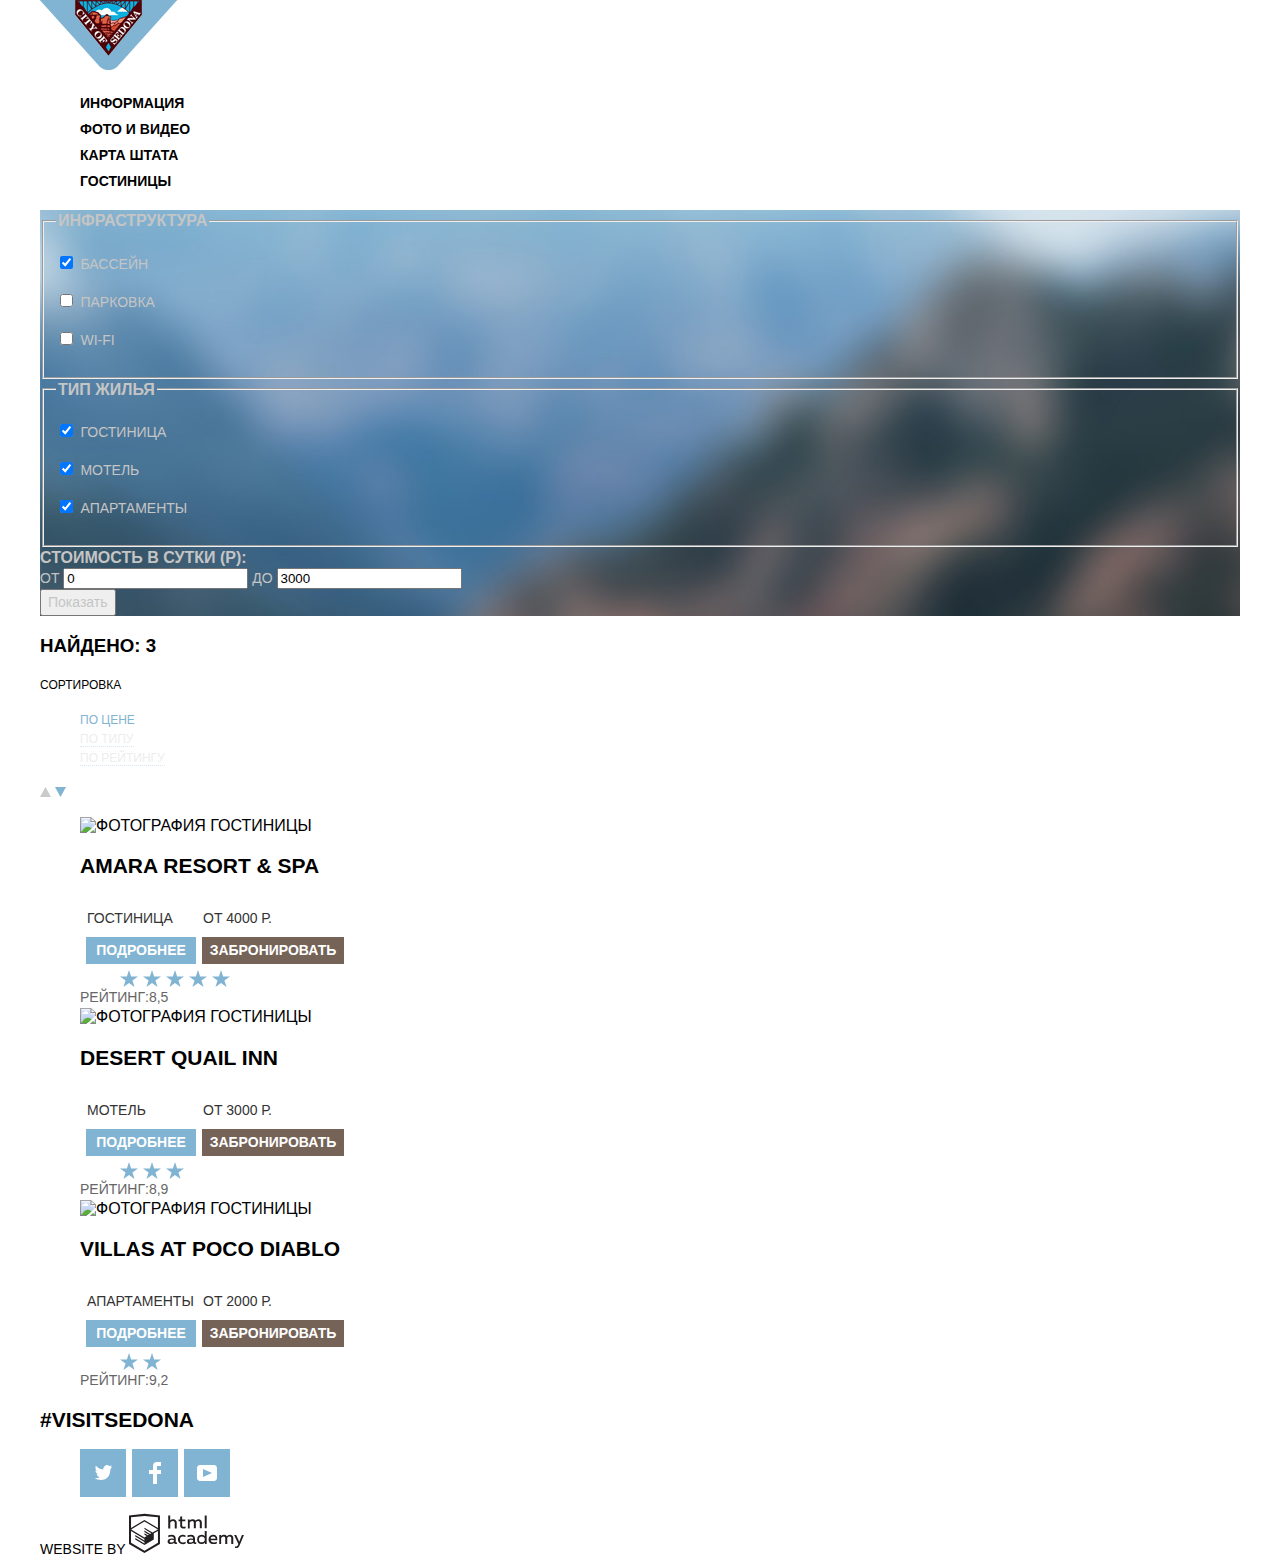
==== commit e9b98e19: "Исправления4" ====
--- a/hotel.html
+++ b/hotel.html
@@ -23,7 +23,7 @@
                 <a href="#">Карта штата</a>
             </li>
             <li>
-                <a class="active">Гостиницы</a>
+                <a>Гостиницы</a>
             </li>
           </ul>
         
@@ -131,9 +131,13 @@
                 </table>
               </div>
               <div class="rating">
-                <div class="stars">
-                  <img src="img/star.svg" width="18"height="17" alt="звезды">
-                </div>                
+                <ul class="stars">
+                  <li></li>
+                  <li></li>
+                  <li></li>
+                  <li></li>
+                  <li></li>
+                </ul>               
                 <span class="rating">рейтинг:8,5</span>
               </div>  
             </li>        
@@ -157,9 +161,11 @@
                 </table>
               </div>
               <div class="rating">
-                <div class="stars">
-                  <img src="img/star.svg" width="18"height="17" alt="звезды">
-                </div>                
+                <ul class="stars">
+                  <li></li>
+                  <li></li>
+                  <li></li>
+                </ul>                                
                 <span class="rating">рейтинг:8,9</span>
               </div>
             </li>            
@@ -183,9 +189,10 @@
                   </table>
                 </div>
                 <div class="rating">
-                  <div class="stars">
-                    <img src="img/star.svg" width="18"height="17" alt="звезды">
-                  </div>                    
+                  <ul class="stars">
+                    <li></li>
+                    <li></li>
+                  </ul>                   
                   <span class="rating">рейтинг:9,2</span>
                 </div>
               </li>              
--- a/css/style.css
+++ b/css/style.css
@@ -22,7 +22,7 @@
 }
 .main-navigation {
 
-    background-color: #FFFFFF;
+    background-color: #ffffff;
 }  
 .site-navigation a {
     font-size: 14px;
@@ -41,10 +41,6 @@
 .popup-search-hotels a:active {
     opacity: 0.3;  
 }   
-.site-navigation .active  {
-    color: #766357;  
-} 
-
 .logo{
     /* как его поставить на место*/
 }
@@ -53,7 +49,8 @@
 .about-sity,
 .features-list,
 .sorting-method,
-.search-resalt-list {
+.search-resalt-list,
+.stars {
     list-style: none;
 }
 
@@ -103,7 +100,7 @@
 }
 .features .feature-wide-info h3,
 .features .feature-wide-info p {
-    color: #FFFFFF;
+    color: #ffffff;
 }
 .feature-normal{
     background-color: #eeeeee;
@@ -133,7 +130,7 @@
 .popup-search-hotels {
     font-size: 21px;    
     line-height: 26px;
-    color: #FFFFFF;
+    color: #ffffff;
     display: block;
 }
 .search-hotel-link{
@@ -141,14 +138,14 @@
     height: 86px;
     font-weight: normal;
     background-color: #766357;
-    padding-top: 32px;
+    line-height: 86px;
 }
 .popup-search-hotels{
     width: 458px;
     height: 58px;
     font-weight: bold;
     background-color: #81b3d2;
-    padding-top: 18px;
+    line-height: 58px;
 }
 .hash {
     font-size: 21px;
@@ -252,7 +249,7 @@
 .arrow-down {
     fill: #cacaca;
 }
-.arrow-down .active{
+.arrow-down.active{
     fill: #81b3d2; 
 }
 .arrow-up:hover,
@@ -289,7 +286,7 @@
     font-size: 14px;
     font-weight: bold;
     line-height: 21px;
-    color: #FFFFFF;
+    color: #ffffff;
 }
 .rating {
     font-size: 14px;
@@ -334,6 +331,10 @@
 .search-hotel-link:active {
     background-color: #503e33;
 }
+.search-hotel-link:active {
+   color: rgba(255, 255, 255, 0.3)
+}
+
 .popup-search-options input {
     background-color: #f2f2f2;
     border: none;
@@ -342,6 +343,24 @@
     background-color: #ebebeb; 
 }
 .popup-search-options input:focus {
-    background-color: #FFFFFF;
+    background-color: #ffffff;
     outline: 2px solid #e5e5e5; 
+}
+.popup-search-hotels:active{
+    color: rgba(255, 255, 255, 0.3);
+}
+.stars {
+    display: flex; 
+ }
+ .stars li:not(:last-child){
+     margin-right: 5px;  
+ }
+ .social svg{
+     margin: auto;
+    }
+.stars li{
+    width: 18px;
+    height: 17px;
+    background-image: url( "../img/star.svg" ); 
+    background-repeat: no-repeat;
 }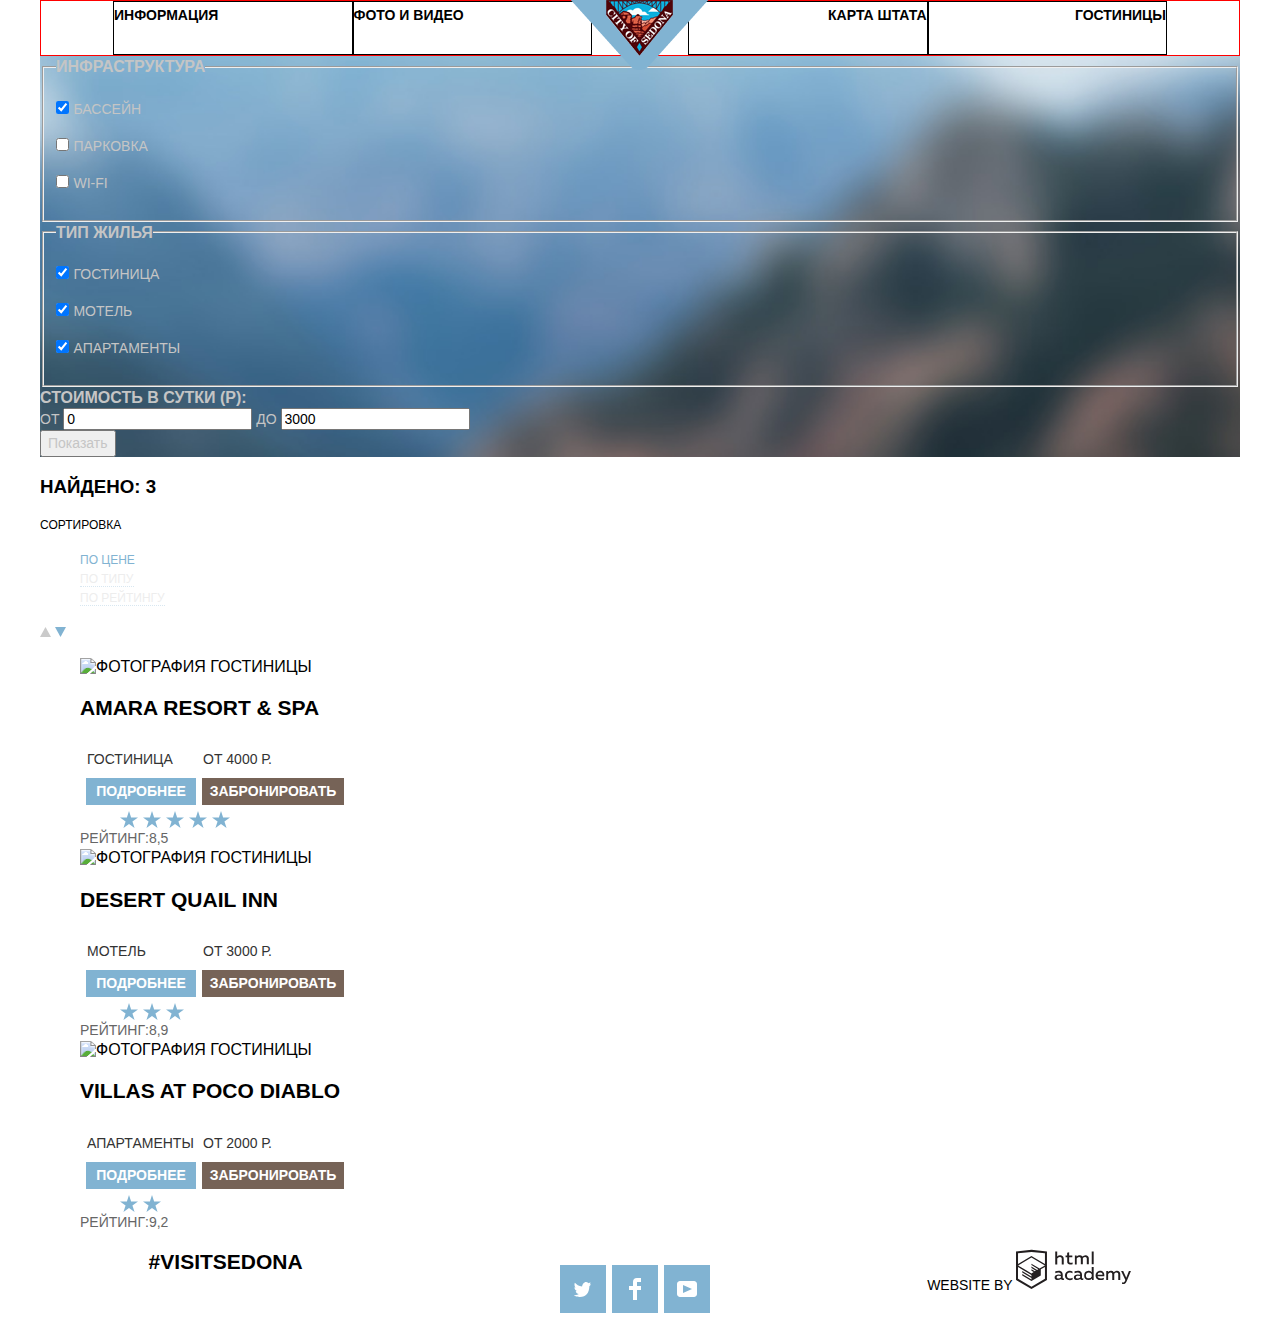
==== commit f667c848: "сетка для первой страницы" ====
--- a/hotel.html
+++ b/hotel.html
@@ -2,7 +2,9 @@
 <html lang="ru">
   <head>
     <meta charset="utf-8">
+    <link href="css/normalize.css" rel="stylesheet">
     <link href="css/style.css" rel="stylesheet">
+    <link href="css/setka.css" rel="stylesheet">
     <title>Седона</title>
   </head>
   <body>
--- a/css/style.css
+++ b/css/style.css
@@ -29,6 +29,7 @@
     font-weight: bold;
     line-height: 26px;
     color: #000000;
+    
 }
 .site-navigation a:hover{
     color: #81b3d2;  
@@ -36,14 +37,9 @@
 .site-navigation a:active,
 .hotel-name a:active,
 .details a:active,
-.booking a:active,
-.search-hotel-link a:active,
-.popup-search-hotels a:active {
+.booking a:active {
     opacity: 0.3;  
 }   
-.logo{
-    /* как его поставить на место*/
-}
 .site-navigation,
 .social,
 .about-sity,
@@ -89,13 +85,14 @@
     line-height: 26px;
     color: #333333;
 }
-
-
-.feature-wide-info {
+.feature-wide {
     width: 1200px;
     height: 256px;
+}
+
+.feature-wide-info {
     background: #81b3d2;
-    background-position: right 0px top 0px;
+    
     
 }
 .features .feature-wide-info h3,
@@ -103,20 +100,25 @@
     color: #ffffff;
 }
 .feature-normal{
+    width: 400px;
+    height: 256px;
     background-color: #eeeeee;
     
 }
 .about-sity li:first-child {
     background-image: url( "../img/icon_1.svg" );
     background-repeat: no-repeat;
+   
 }
 .about-sity li:nth-child(2) {
     background-image: url( "../img/icon_2.svg" );
     background-repeat: no-repeat; 
+   
 }
 .about-sity li:last-child {
     background-image: url( "../img/icon_3.svg" );
     background-repeat: no-repeat;
+    
 }
 .popup-search,
 .popup-search input{
@@ -139,6 +141,7 @@
     font-weight: normal;
     background-color: #766357;
     line-height: 86px;
+    
 }
 .popup-search-hotels{
     width: 458px;
--- a/css/setka.css
+++ b/css/setka.css
@@ -0,0 +1,101 @@
+.page-header {
+    position: relative;
+}
+.site-navigation {
+    display: flex;
+    flex-basis: 100%;
+    height: 56px;
+    padding-left: 72px;
+    padding-right: 72px;
+    margin: 0px;
+    box-sizing: border-box;
+    border: 1px solid #FF0000;
+}
+.site-navigation li {
+    flex-basis: 240px;    
+    box-sizing: border-box;
+    border: 1px solid #000000;
+}
+
+/*.site-navigation li:not(:last-child){
+    margin-right: 32px;  
+}*/
+.site-navigation li:nth-child(2){
+    margin-right: 96px;
+}
+.site-navigation li:first-child,
+.site-navigation li:nth-child(2) {
+    text-align: left;
+}
+.site-navigation li:last-child,
+.site-navigation li:nth-child(3) {
+    text-align: right
+}
+.logo {
+    display: block;
+    z-index: 2;
+    position: absolute;
+    margin: 0px 531px;
+}
+/*Преимущества Седоны*/
+
+.introduce-caption,
+.introduce-description,
+.features-list,
+.feature-item-caption,
+.number,
+.feature-item-description,
+.about-sity,
+.about-sity-caption,
+.about-sity-description,
+.feature-item {
+    margin: 0px;
+    padding: 0px;
+}
+.introduce {
+    display: flex;
+    flex-direction: column;
+    align-items: center;
+    flex-basis: auto;
+    width: 600px;
+    height: 216px;
+    margin-left: 300px;
+}
+.introduce-caption {
+    margin-top: 61px;
+    margin-bottom: 27px;
+}
+.features-list {
+    display: flex;
+    flex-basis: 1200px;
+    flex-wrap: wrap;
+}
+.feature-wide{
+    display: flex;
+    flex-basis: 1200px;
+}
+.feature-wide-info{
+    display: flex;
+    flex-direction: column; 
+}
+.about-sity{
+    display: flex;
+    flex-basis: 1200px;
+    height: 330px;
+}
+.search-hotel{
+    width: 1200px;
+    height: 291px;
+    box-sizing: border-box;
+    border: 1px solid #000000;
+}
+.page-footer {
+    display: flex;
+    flex-basis: 1200px;
+    justify-content: space-around;
+}
+.popup-search {
+   
+    box-sizing: border-box;
+    border: 1px solid #02F82B;
+}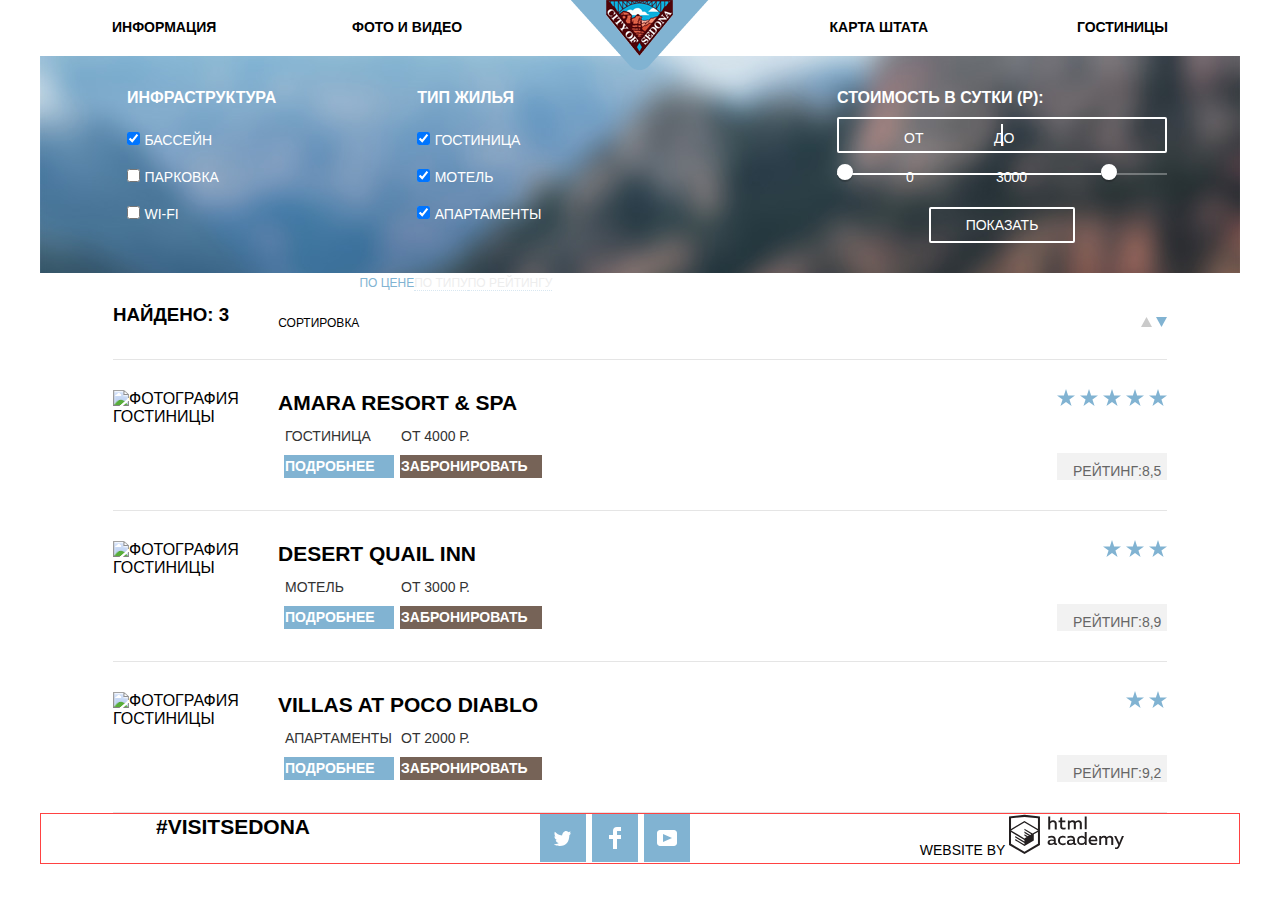
==== commit a948058f: "сетка, исправления" ====
--- a/hotel.html
+++ b/hotel.html
@@ -3,8 +3,7 @@
   <head>
     <meta charset="utf-8">
     <link href="css/normalize.css" rel="stylesheet">
-    <link href="css/style.css" rel="stylesheet">
-    <link href="css/setka.css" rel="stylesheet">
+    <link href="css/style.css" rel="stylesheet">    
     <title>Седона</title>
   </head>
   <body>
@@ -105,7 +104,7 @@
                     <path d="M5.5 0L0 10h11z"/>
                   </svg>                
               </a>
-              <a href="#" class="arrow-down active">
+              <a href="#" class="arrow-down active-now">
                   <svg xmlns="http://www.w3.org/2000/svg" width="11" height="10" viewBox="0 0 11 10">
                     <path d="M5.5 10L0 0h11"/>
                   </svg>
@@ -140,7 +139,7 @@
                   <li></li>
                   <li></li>
                 </ul>               
-                <span class="rating">рейтинг:8,5</span>
+                <span class="rating-text">рейтинг:8,5</span>
               </div>  
             </li>        
             <li class="search-resalt-item">
@@ -168,7 +167,7 @@
                   <li></li>
                   <li></li>
                 </ul>                                
-                <span class="rating">рейтинг:8,9</span>
+                <span class="rating-text">рейтинг:8,9</span>
               </div>
             </li>            
             <li class="search-resalt-item">
@@ -195,7 +194,7 @@
                     <li></li>
                     <li></li>
                   </ul>                   
-                  <span class="rating">рейтинг:9,2</span>
+                  <span class="rating-text">рейтинг:9,2</span>
                 </div>
               </li>              
           </ul>
--- a/css/style.css
+++ b/css/style.css
@@ -10,46 +10,11 @@
 
     font-family: "PT+Sans", Arial, sans-serif;
     text-transform: uppercase;
-
     background-color: #ffffff; 
 }
 a {
     text-decoration: none;
   }
-.page-frame {
-    width: 1200px;
-    margin: 0px auto;
-}
-.main-navigation {
-
-    background-color: #ffffff;
-}  
-.site-navigation a {
-    font-size: 14px;
-    font-weight: bold;
-    line-height: 26px;
-    color: #000000;
-    
-}
-.site-navigation a:hover{
-    color: #81b3d2;  
-}
-.site-navigation a:active,
-.hotel-name a:active,
-.details a:active,
-.booking a:active {
-    opacity: 0.3;  
-}   
-.site-navigation,
-.social,
-.about-sity,
-.features-list,
-.sorting-method,
-.search-resalt-list,
-.stars {
-    list-style: none;
-}
-
 .visually-hidden {
     position: absolute;
     width: 1px;
@@ -60,19 +25,129 @@
     clip: rect(0 0 0 0);
     overflow: hidden;
   }
+  /*общие свойства*/
+.site-navigation,
+.features-list,
+.about-sity,
+.social,
+.sorting-method,
+.search-resalt-list,
+.stars {
+    list-style: none;
+}
+.site-navigation,
+.introduce-caption,
+.introduce-description,
+.features-list,
+.feature-item,
+.feature-item-caption,
+.number,
+.feature-item-description,
+.about-sity,
+.about-sity-caption,
+.about-sity-description,
+.search-hotel h2,
+.search-hotel p,
+.popup-search p,
+.social,
+.search-total h3,
+.search-total p,
+.search-total ul,
+.search-resalt-list,
+.search-resalt-list h3,
+.hotel-name,
+.stars {
+    margin: 0;
+    padding: 0;
+}
+.site-navigation a:active,
+.hotel-name a:active,
+.details a:active,
+.booking a:active {
+    opacity: 0.3;  
+}  
+.features,
+.search-hotel {
+    text-align: center;    
+} 
 
+
+  /*центровщик*/
+.page-frame {
+    width: 1200px;
+    margin: 0 auto;
+    position: relative;
+}
+/*главное меню*/
+.main-navigation {
+    background-color: #ffffff;
+}  
+.logo {
+    display: block;
+    z-index: 2;
+    position: absolute;
+    margin: 0 531px;
+}
+.site-navigation {
+    display: flex;    
+    min-height: 56px;
+    padding-left: 72px;
+    padding-right: 72px;
+    margin: 0;    
+}
+.site-navigation li {
+    flex-basis: 240px;   
+}
+.site-navigation li:nth-child(2){
+    margin-right: 96px;
+}
+.site-navigation li:first-child,
+.site-navigation li:nth-child(2) {
+    text-align: left;    
+}
+.site-navigation li:last-child,
+.site-navigation li:nth-child(3) {
+    text-align: right;
+    
+}
+.site-navigation a {
+    font-size: 14px;
+    font-weight: bold;
+    line-height: 26px;
+    color: #000000;
+    display: block;
+    padding-top: 14px;
+    vertical-align: middle;
+    
+}
+.site-navigation a:hover{
+    color: #81b3d2;  
+}   
+/*заглавная картинка*/
 .intro {
     width: 1200px;
     height: 508px;
     background: #90bed8;
     background-image: url( "../img/intro_background.jpg" );
 }
-.features,
-.search-hotel
- {
-    text-align: center;    
-}
-
+/*introduce*/
+.introduce {
+    width: 600px;
+    min-height: 216px;
+    margin: 0 auto;
+}
+.introduce-caption {
+    padding-top: 61px;
+}
+.introduce-description{
+    padding-top: 26px;
+}
+/*преимущества Седоны*/
+.features-list {
+    display: flex;
+    flex-basis: 1200px;
+    flex-wrap: wrap;
+}
 .features h3{ 
     font-size: 21px;
     font-weight: bold;
@@ -82,73 +157,179 @@
 .features p{ 
     font-size: 14px;
     font-weight: normal;
-    line-height: 26px;
+    line-height: 21px;
     color: #333333;
 }
-.feature-wide {
-    width: 1200px;
-    height: 256px;
-}
-
+/*широкие блоки с фото*/
+.feature-wide{
+    display: flex;
+    flex-basis: 1200px;
+    background: #81b3d2;
+}
 .feature-wide-info {
-    background: #81b3d2;
-    
-    
-}
-.features .feature-wide-info h3,
-.features .feature-wide-info p {
+    width: 400px;
+}
+.features .feature-wide h3,
+.features .feature-wide p {
+    font-weight: normal;
     color: #ffffff;
 }
-.feature-normal{
+.feature-wide-info h3 {
+    padding-top: 46px;
+    max-width: 200px;
+    margin: 0 auto;
+}
+.feature-wide-info p {
+    padding-top: 25px;
+    max-width: 305px;
+    margin: 0 auto;
+}
+.revers img {
+    order: -1;
+}
+/*блоки с фоном-картинкой*/
+.about-sity {
+    display: flex;
+    flex-basis: 1200px;
+    height: 330px;
+}
+.about-sity li {
     width: 400px;
-    height: 256px;
-    background-color: #eeeeee;
-    
 }
 .about-sity li:first-child {
     background-image: url( "../img/icon_1.svg" );
     background-repeat: no-repeat;
-   
+    background-position: center 61px;
 }
 .about-sity li:nth-child(2) {
+    background-image: url( "../img/icon_3.svg" );
+    background-repeat: no-repeat; 
+    background-position: center 61px;   
+}
+.about-sity li:last-child {
     background-image: url( "../img/icon_2.svg" );
-    background-repeat: no-repeat; 
-   
-}
-.about-sity li:last-child {
-    background-image: url( "../img/icon_3.svg" );
     background-repeat: no-repeat;
+    background-position: center 61px;    
+}
+.white-bg h3 {
+    padding-top: 164px;
+    max-width: 290px;
+    margin: 0 auto;
+}
+.white-bg p{
+    padding-top: 25px;
+    max-width: 290px;
+    margin: 0 auto;
+}
+/*блоки с серым фоном*/
+.grey-bg{
+    width: 400px;
+    height: 256px;
+    background-color: #eeeeee;    
+}
+.grey-bg h3{
+    padding-top: 46px;
+    max-width: 155px;
+    margin: 0 auto;
+}
+.grey-bg p{
+    padding-top: 25px;
+    max-width: 270px;
+    margin: 0 auto;
+}
+/*поиск гостиницы*/
+.search-hotel {
+    min-height: 291px;
+}
+.search-hotel-caption {
+    margin-top: 57px;
+}
+.search-hotel p {
+    margin-top: 20px;
+    margin-bottom: 52px;
+}
+.popup-search {
+    position: absolute;
+    margin: 0 316px;
+    min-width: 568px;
+    background-color: #ffffff;
+    border: 1px solid #FF4242;
+    height: 395px;
+    padding: 55px;
+}
+.popup-search-options {
     
-}
-.popup-search,
-.popup-search input{
+    
+}
+.popup-search-options label,
+.popup-search-options input{
     font-size: 14px;
     font-weight: bold;
     line-height: 26px;
     color: #000000;
     text-transform: uppercase;
+}
+.popup-search-options input {
+    background-color: #f2f2f2;
+    border: none;
+}
+.popup-search-options input:hover {
+    background-color: #ebebeb; 
+}
+.popup-search-options input:focus {
+    background-color: #ffffff;
+    outline: 2px solid #e5e5e5; 
 }
 .search-hotel-link,
 .popup-search-hotels {
+    display: inline-block;
     font-size: 21px;    
     line-height: 26px;
-    color: #ffffff;
-    display: block;
-}
-.search-hotel-link{
+    color: #ffffff;    
+}
+.search-hotel-link{  
     width: 568px;
-    height: 86px;
+    height: 86px;  
     font-weight: normal;
     background-color: #766357;
     line-height: 86px;
-    
-}
-.popup-search-hotels{
+    margin: 0 auto;    
+}
+.popup-search-hotels {
     width: 458px;
     height: 58px;
     font-weight: bold;
     background-color: #81b3d2;
     line-height: 58px;
+    margin: 0 auto;
+}
+.search-hotel-link:active,
+.popup-search-hotels:active {
+    color: rgba(255, 255, 255, 0.3)
+ }
+.visit-date input {
+    /*position: relative;*/
+    padding-right: 50px;
+}
+.visit-date input::after {
+    content: "";
+    position: absolute;
+    top: 8px;
+    right: 8px;
+    width: 21px;
+    height: 22px;
+    background-image: url("../img/calendar.svg");
+    background-repeat: no-repeat;
+    background-position: 0 0; 
+    background-color: #ff0000;
+}
+/*подвал*/
+.page-footer {
+    display: flex;
+    justify-content: space-around;
+    background-color: rgba(255, 255, 255, 0.9);
+    border: 1px solid #FF4242;
+    margin-top: -120px;
 }
 .hash {
     font-size: 21px;
@@ -172,59 +353,211 @@
 .social svg{
     margin: auto;
 }
-.social-item:hover {
-    background-color: #669ec0;
-}
-.social-item:active{
-    background-color: #5496bd;
-}
 .social-item:active > svg {
     opacity: 0.3;
 }
+.copyright {
+    font-size: 14px;
+    font-weight: normal;
+    line-height: 26px;
+    color: #000000;
+}
+.copyright svg {
+    fill: #231f20;
+}
+.copyright:hover svg {
+    fill: #81b3d2;
+}
+.copyright:active svg {
+    fill: #bdbbbc;
+}
+/*общие для index и hotel.htmlправила */
+.popup-search-hotels:hover,
+.social-item:hover,
+.details:hover {
+    background-color: #669ec0;
+}
+.popup-search-hotels:active,
+.social-item:active,
+.details:active, {
+    background-color: #5496bd;
+}
+.booking:hover,
+.search-hotel-link:hover {
+    background-color: #604e43;
+}
+.booking:active,
+.search-hotel-link:active {
+    background-color: #503e33;
+}
+/*hotel. html*/
 
-.copyright {
-    font-size: 14px;
-    font-weight: normal;
-    line-height: 26px;
-    color: #000000;
-}
-.copyright svg{
-    fill: #231f20;
-}
-.copyright:hover svg{
-    fill: #81b3d2;
-}
-.copyright:active svg{
-    fill: #bdbbbc;
-}
-
+/*фильтр*/
 .filter{
     width: 1200px;
-    /*height: 217px;*/
+    height: 217px;
     background: #90bed8;
     background-size: cover;
     background-image: url( "../img/filter_background.jpg" );
+    display: flex;    
+    position: relative;
+}
+.additional-criteria {
+    display: flex;  
+    margin-top: 31px;
+    margin-left: 73px;  
+}
+.additional-criteria-sort {
+    border: none;
+    margin-right: 115px;
 }
 .additional-criteria-caption,
 .price-range-title {
     font-size: 16px;
     font-weight: bold;
     line-height: 21px;
-    color: #c5c5c5;/*заменить на белый*/
-}
-.filter label,
-.price-controls,
+    color: #ffffff;
+}
+.filter label {
+    font-size: 14px;
+    font-weight: normal;
+    line-height: 21px;
+    color: #ffffff;
+}
+
+/*сложный фильтр*/
+.price-range {
+    position: absolute;
+    top: 31px;
+    right: 73px;
+    width: 330px;  
+    color: #ffffff;
+    text-transform: uppercase;
+}
+.price-range-title {
+    margin-bottom: 9px;  
+    font-weight: 600;
+    font-size: 16px;
+    line-height: 21px;
+}
+.price-controls {
+    position: relative;    
+    height: 36px;
+    margin-bottom: 20px;  
+    font-size: 0;  
+    border: 2px solid #ffffff;
+    border-radius: 2px;
+}  
+.price-controls::after {
+    content: "";
+    position: absolute;
+    top: 50%;
+    left: 50%;  
+    width: 2px;
+    height: 22px;  
+    background: #ffffff;
+    transform: translate(-50%, -50%);
+}  
+.price-controls label {
+    display: inline-block;  
+    font-size: 14px;
+    line-height: 38px;
+    vertical-align: top;  
+    cursor: pointer;
+}  
+.price-controls .min-price,
+.price-controls .max-price {
+    width: 90px;
+    padding-left: 65px;
+}  
+.price-controls input {
+    width: 50px;
+    margin: 0;  
+    color: inherit;
+    font: inherit;  
+    background: none;
+    border: none;
+}  
+.range-controls {
+    position: relative;  
+    margin-bottom: 32px;
+}  
+.range-controls .scale {
+    height: 2px;  
+    background: rgba(255, 255, 255, 0.3);
+}  
+.range-controls .bar {
+    width: 80%;
+    height: 2px;  
+    background: #ffffff;
+}  
+.range-toggle {
+    position: absolute;
+    top: -9px;  
+    width: 4px;
+    height: 4px;  
+    background: #ababab;
+    border: 8px solid #ffffff;
+    border-radius: 50%;
+    box-shadow: 0 2px 1px 0 rgba(0, 1, 1, 0.2);
+    cursor: pointer;
+}  
+.range-toggle:hover {
+    background: #1c4f80;
+}  
+.range-toggle-min {
+    left: 0;
+}  
+.range-toggle-max {
+    left: 80%;
+}  
 .btn-transparent {
-    font-size: 14px;
-    font-weight: normal;
-    line-height: 21px;
-    color: #c5c5c5;/*заменить на белый*/
-}
-.sort{
+    display: block;
+    margin: 0 auto;
+    padding: 6px 35px;  
+    font-size: 14px;
+    line-height: 20px;
+    color: #ffffff;
+    text-transform: uppercase;  
+    background: transparent;
+    border: 2px solid #ffffff;
+    border-radius: 2px;
+    cursor: pointer;
+}  
+.btn-transparent:hover {
+    color: #000000;  
+    background: #ffffff;
+}
+  /*конец сложного фильтра*/
+
+  /*найдено*/
+.search-resalt {
+    margin: 0 73px;
+    margin-bottom: 120px;
+}
+.search-total{
+    position: relative;
+    display: flex;
+    height: 87px;
+    box-sizing: border-box;
+    border-bottom: 1px solid #e5e5e5;
+}
+.search-total h3 {
+    margin-top: 31px;
+}
+.search-total p {
     font-size: 12px;
     font-weight: normal;
     line-height: 18px;
     color: #000000;
+    margin-top: 41px;
+    margin-left: 49px;
+}
+.sorting-method {
+    display: flex;
+    justify-content: space-between;
+    margin-top: 41px;
+    margin-left: 49px;
 }
 .sorting-method a{
     font-size: 12px;
@@ -248,13 +581,18 @@
     border-bottom: none;
     opacity: 1;
 }
+.arrow {
+    position: absolute;
+    top: 40px;
+    right: 0;
+}
+.arrow-down.active-now{
+    fill: #81b3d2; 
+}
 .arrow-up,
 .arrow-down {
     fill: #cacaca;
 }
-.arrow-down.active{
-    fill: #81b3d2; 
-}
 .arrow-up:hover,
 .arrow-down:hover {
     fill: #231f20;
@@ -263,7 +601,21 @@
 .arrow-down:active {
     fill: #81b3d2;
 }
-
+/*выбор отелей*/
+.search-resalt-item {
+    position: relative;
+    display: flex;
+    box-sizing: border-box;
+    border-bottom: 1px solid #e5e5e5;
+}
+.search-resalt-item img {
+    margin-top: 30px;
+    margin-bottom: 30px;
+}
+.resalt-item-info {
+    margin-top: 30px;
+    margin-left: 30px;
+}
 
 .hotel-name a {
     font-size: 21px;
@@ -274,7 +626,9 @@
 .hotel-name a:hover{
     color: #81b3d2;
 }
-
+.hotel-info{
+    border-spacing: 6px;
+}
 .hotel-type,
 .price {
     font-size: 14px;
@@ -284,22 +638,6 @@
     text-align:left;
     padding-top: 3px;
 }
-.details a,
-.booking a {
-    font-size: 14px;
-    font-weight: bold;
-    line-height: 21px;
-    color: #ffffff;
-}
-.rating {
-    font-size: 14px;
-    font-weight: normal;
-    line-height: 21px;
-    color: #666666;
-}
-.hotel-info{
-    border-spacing: 6px;
-}
 .hotel-type{
     width: 110px;
     height: 27px;
@@ -308,62 +646,48 @@
     width: 142px;
     height: 27px;
 }
-.details {
+.details a,
+.booking a {
+    font-size: 14px;
+    font-weight: bold;
+    line-height: 21px;
+    color: #ffffff;
     height: 27px;
     text-align:center;
+}
+.details {    
     background-color: #81b3d2;
 }
-.details:hover,
-.popup-search-hotels:hover{
-    background-color: #669ec0;
-}
-.details:active,
-.popup-search-hotels:active{
-    background-color: #5496bd;
-}
-.booking {
+.booking {    
+    background-color: #766357;
+}
+.rating-text {
+    font-size: 14px;
+    font-weight: normal;
+    line-height: 27px;
+    color: #666666;
+    position: absolute;
+    bottom: 30px;
+    right: 0;
+    display: inline-block;
+    width: 110px;
     height: 27px;
-    text-align:center;
-    background-color: #766357;
-}
-.booking:hover,
-.search-hotel-link:hover {
-    background-color: #604e43;
-}
-.booking:active,
-.search-hotel-link:active {
-    background-color: #503e33;
-}
-.search-hotel-link:active {
-   color: rgba(255, 255, 255, 0.3)
-}
-
-.popup-search-options input {
     background-color: #f2f2f2;
-    border: none;
-}
-.popup-search-options input:hover {
-    background-color: #ebebeb; 
-}
-.popup-search-options input:focus {
-    background-color: #ffffff;
-    outline: 2px solid #e5e5e5; 
-}
-.popup-search-hotels:active{
-    color: rgba(255, 255, 255, 0.3);
+    padding-top: 5px;
+    padding-left: 16px;
 }
 .stars {
+    position: absolute;
+    top: 29px;
+    right: 0;
     display: flex; 
- }
- .stars li:not(:last-child){
-     margin-right: 5px;  
- }
- .social svg{
-     margin: auto;
-    }
+}
 .stars li{
     width: 18px;
     height: 17px;
     background-image: url( "../img/star.svg" ); 
     background-repeat: no-repeat;
+}
+.stars li:not(:last-child) {
+     margin-right: 5px;  
 }